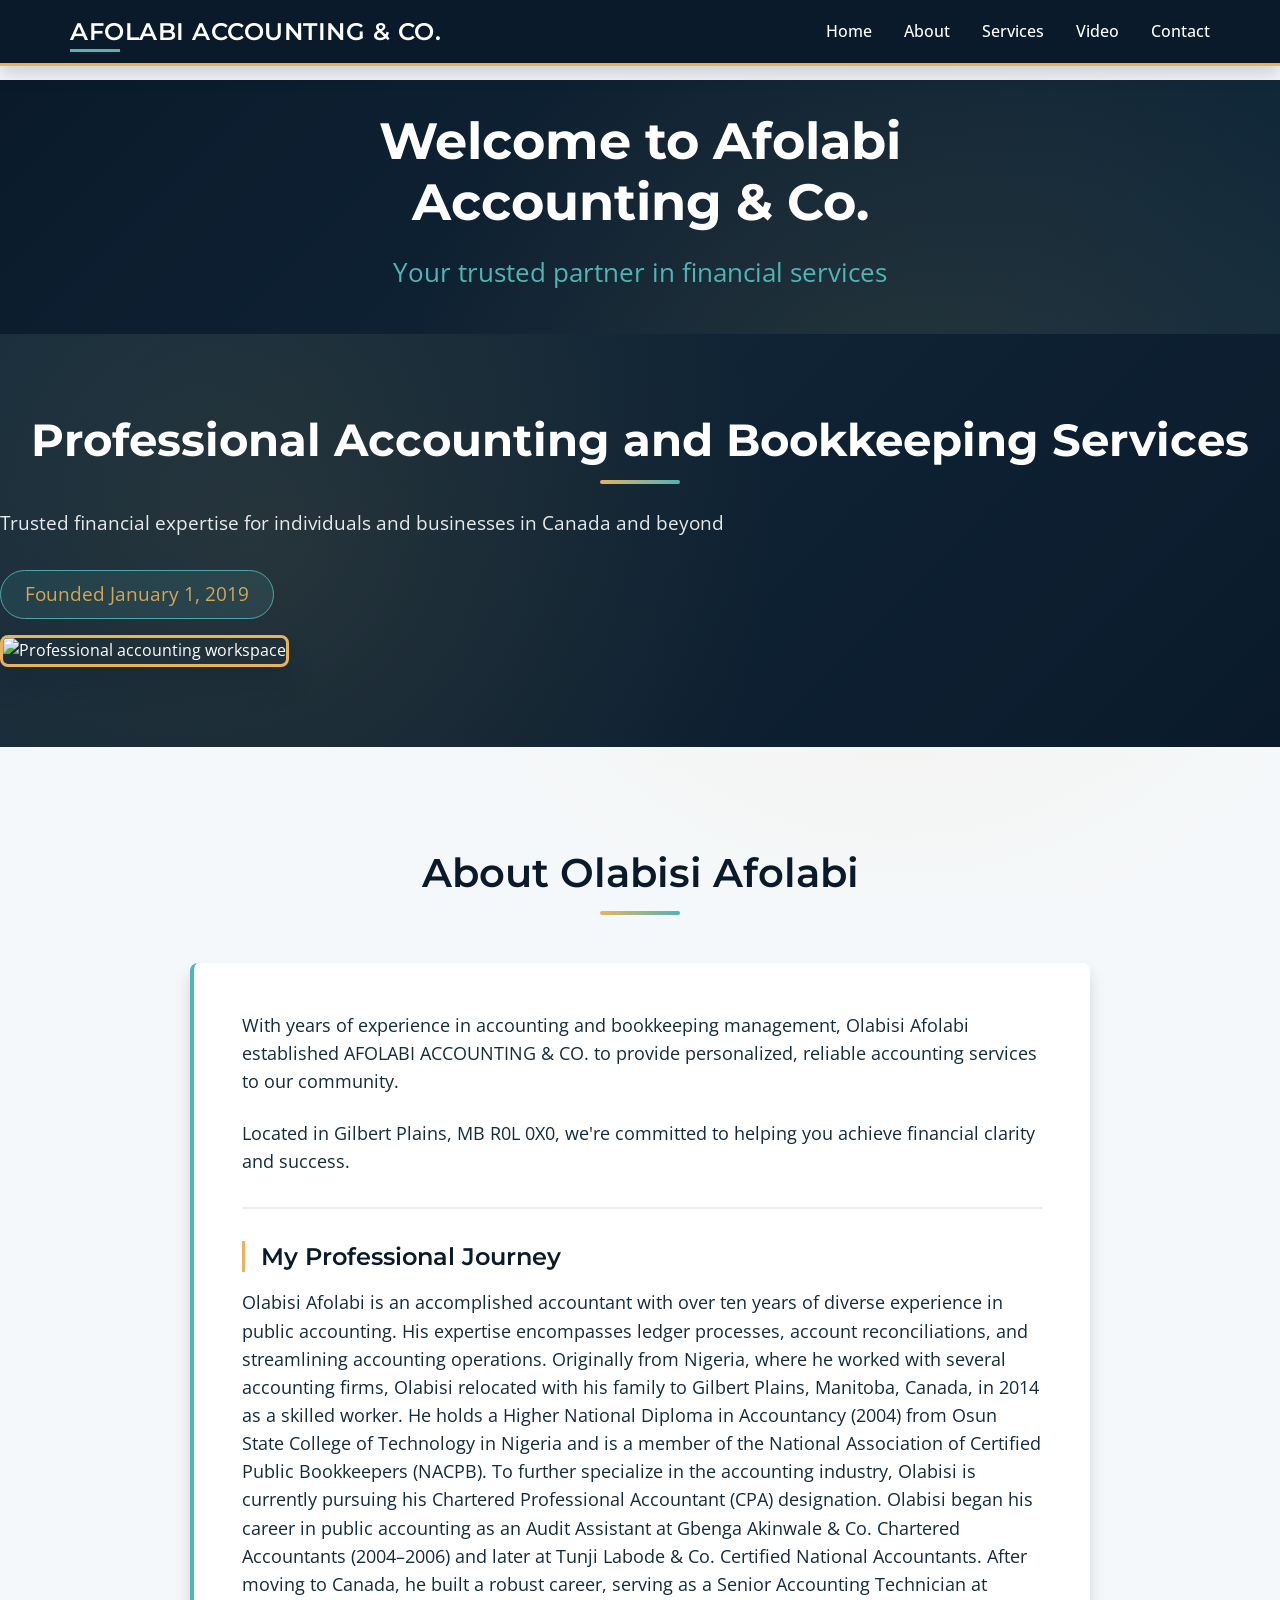
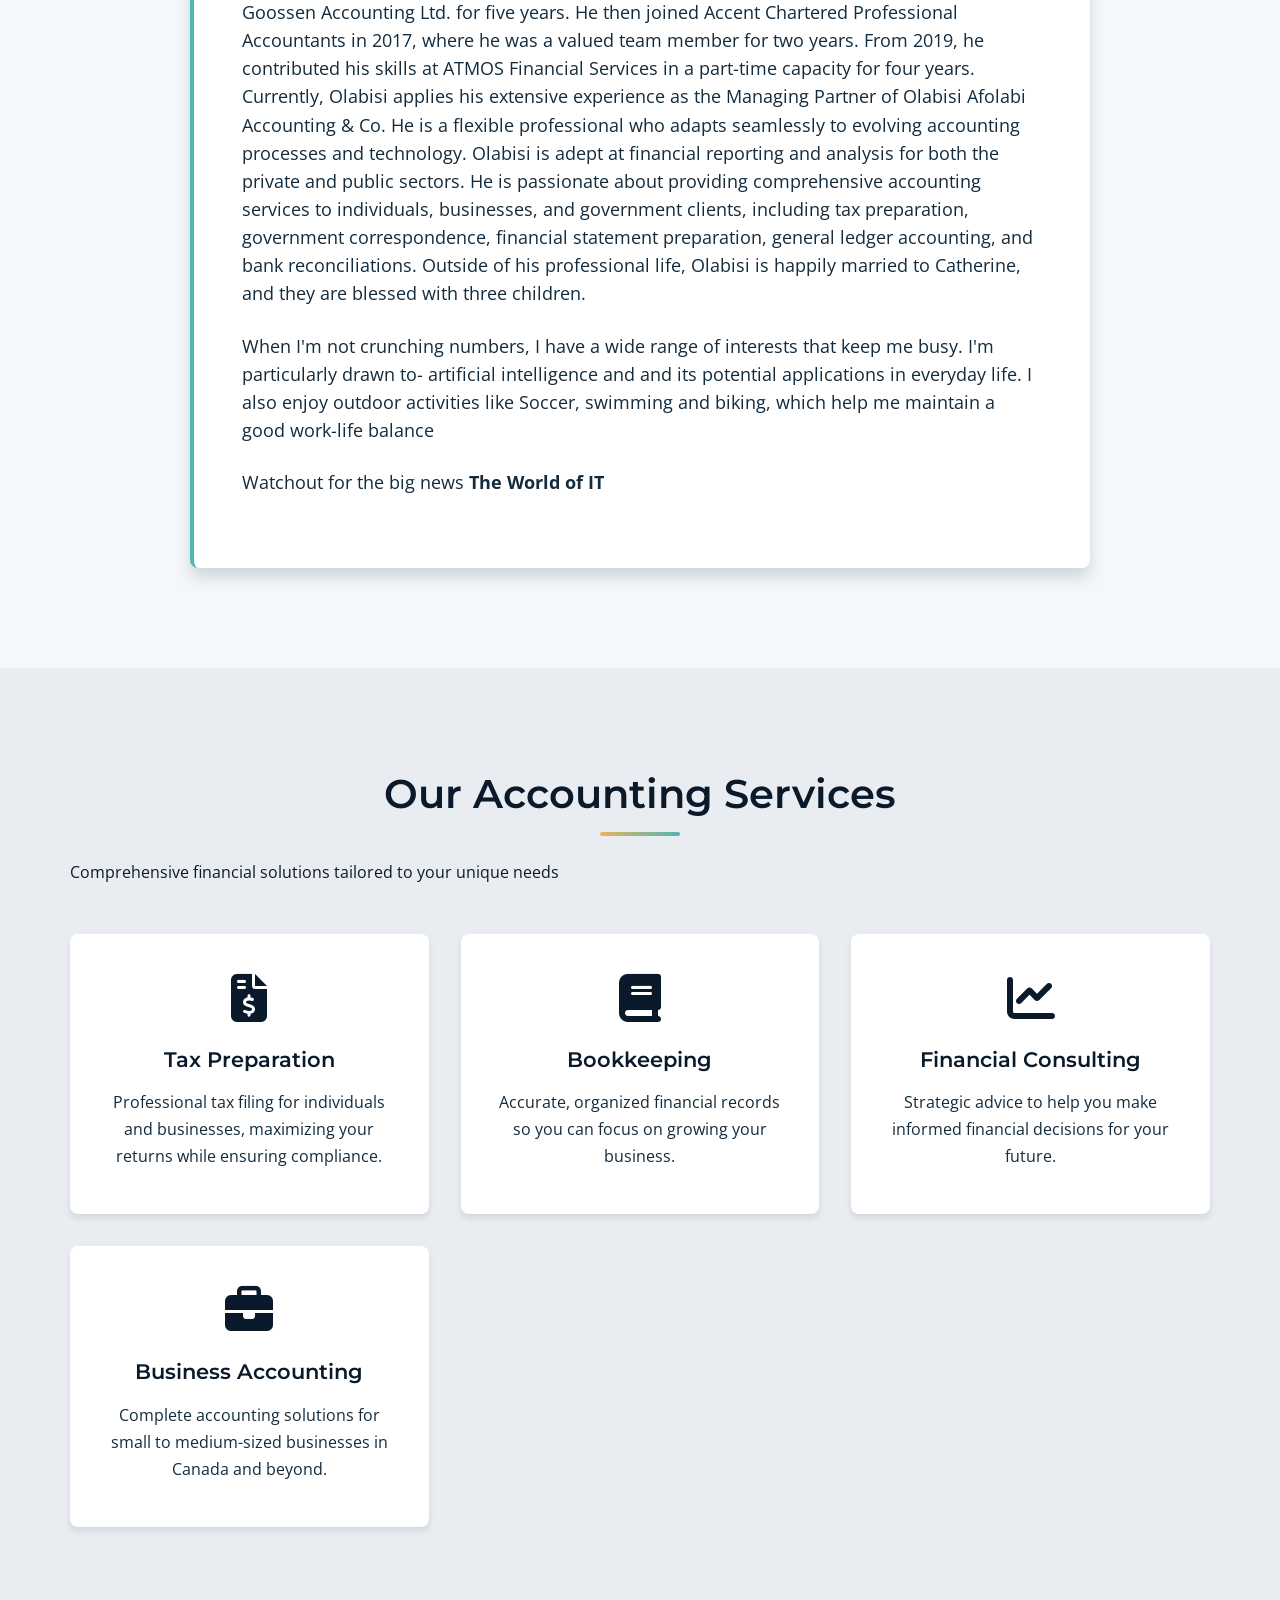
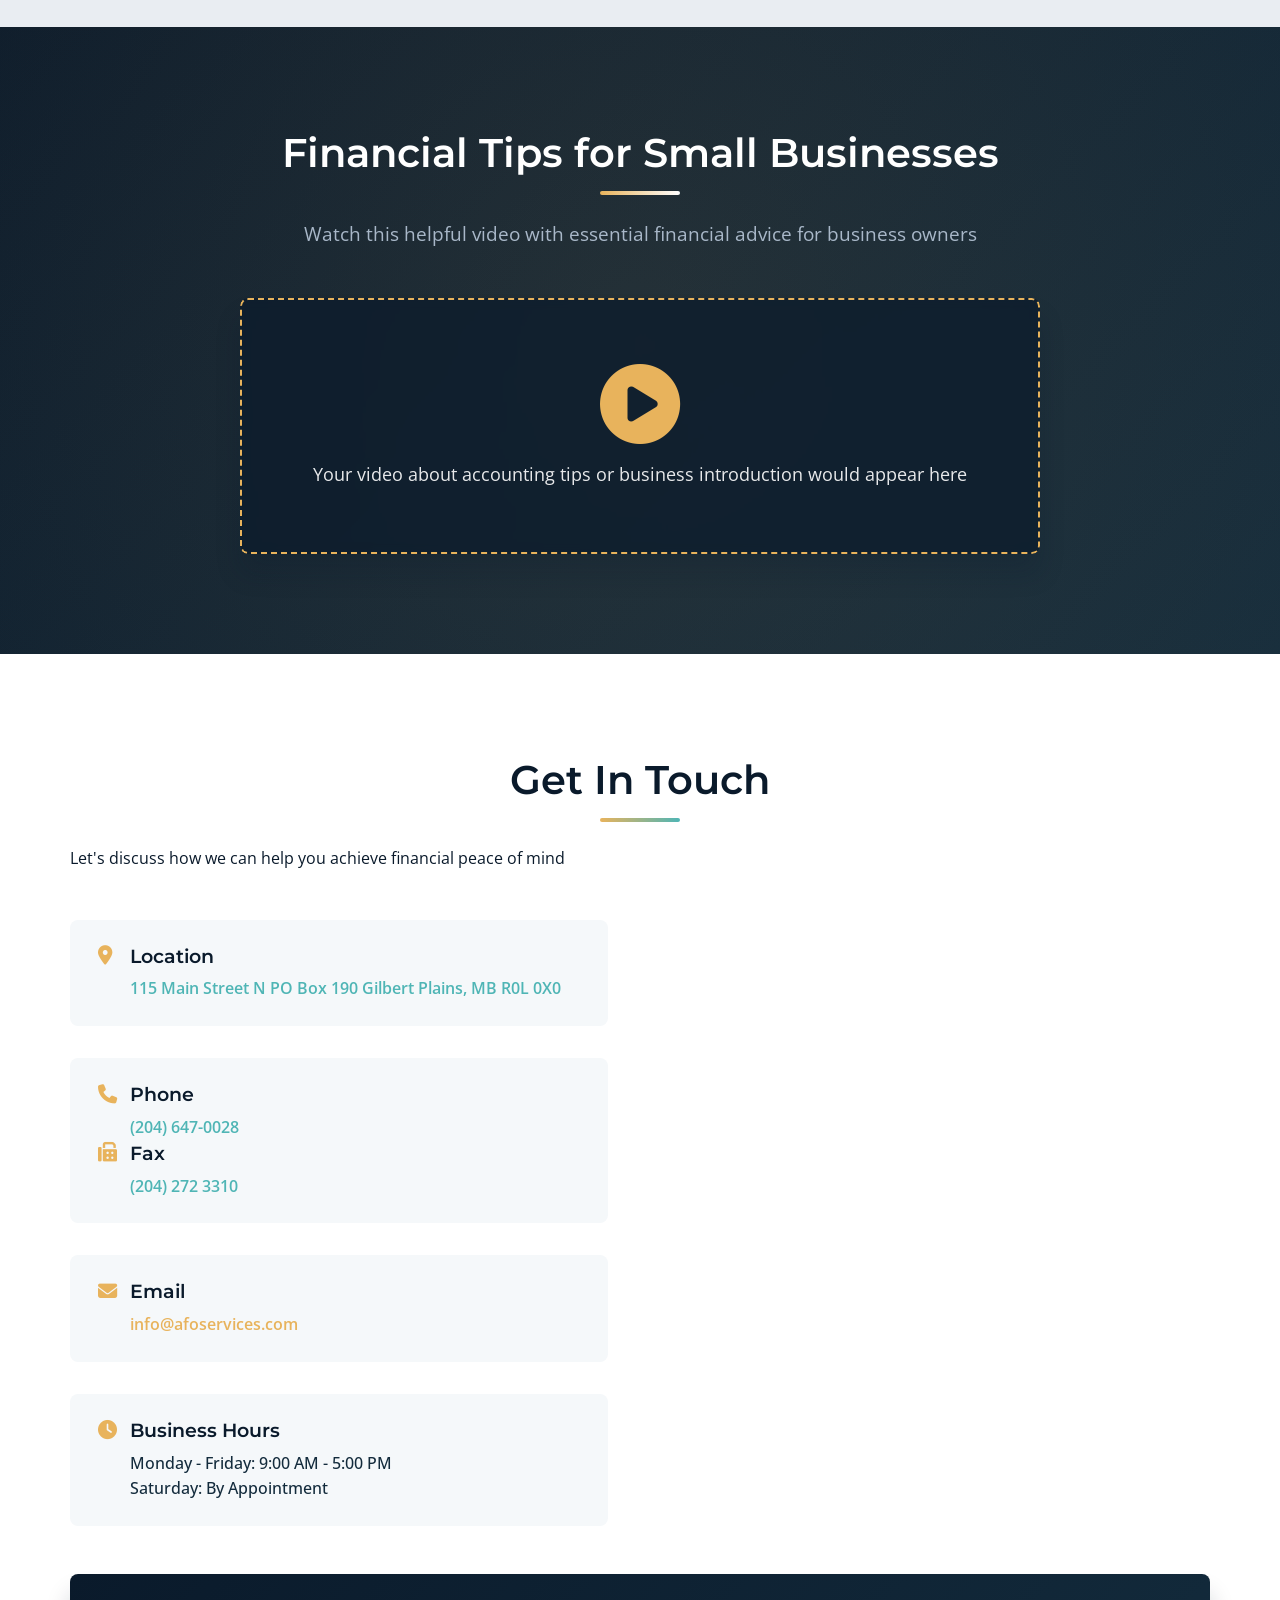
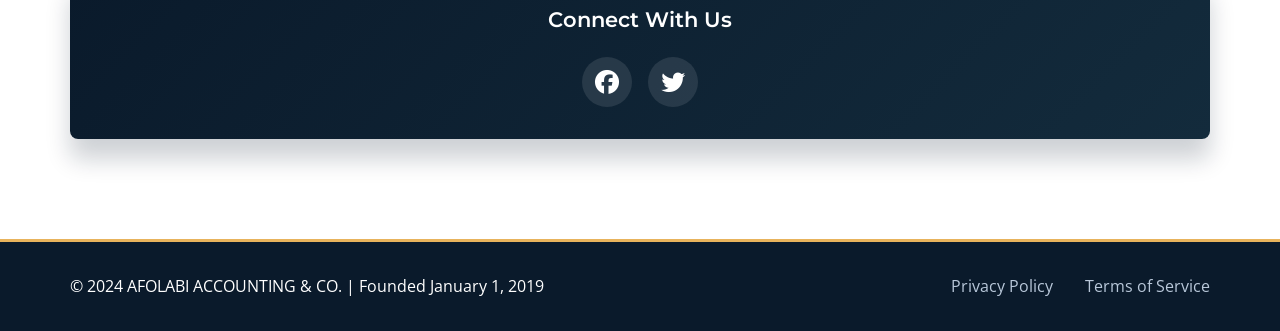
==== Projects/AFO Web/index.html @ f130952c "Add all projects to organized structure Co-Authored-By: Olabisi <5504691+Olabisi@users.noreply.githu" ====
<!DOCTYPE html>
<html lang="en">
<head>
    <meta charset="UTF-8">
    <meta name="viewport" content="width=device-width, initial-scale=1.0">
    <title>AFOLABI ACCOUNTING & CO. | Professional Accounting Services</title>
    <link rel="stylesheet" href="style.css">
    <!-- Google Fonts -->
    <link rel="preconnect" href="https://fonts.googleapis.com">
    <link rel="preconnect" href="https://fonts.gstatic.com" crossorigin>
    <link href="https://fonts.googleapis.com/css2?family=Montserrat:wght@300;400;500;600;700&family=Open+Sans:wght@300;400;500&display=swap" rel="stylesheet">
    <!-- Font Awesome for icons -->
    <link rel="stylesheet" href="https://cdnjs.cloudflare.com/ajax/libs/font-awesome/6.4.0/css/all.min.css">
</head>
<body>
    <header>
        <nav>
            <h1>AFOLABI ACCOUNTING & CO.</h1>
            <ul class="nav-links">
                <li><a href="#home">Home</a></li>
                <li><a href="#about">About</a></li>
                <li><a href="#services">Services</a></li>
                <li><a href="#video">Video</a></li>
                <li><a href="#contact">Contact</a></li>
            </ul>
        </nav>
    </header>
    
<!-- Welcome Banner - Clean and simple -->
<section class="welcome-banner">
    <div class="container">
        <div class="welcome-content">
            <h1 class="welcome-title">Welcome to Afolabi Accounting & Co.</h1>
            <p class="welcome-subtitle">Your trusted partner in financial services</p>
        </div>
    </div>
</section>

    <section id="home" class="hero">
        <div class="hero-content">
            <h2>Professional Accounting and Bookkeeping Services</h2>
            <p>Trusted financial expertise for individuals and businesses in Canada and beyond</p>
            <p class="foundation">Founded January 1, 2019</p>
                   </div>
        <div class="hero-banner">
            <img src="https://images.unsplash.com/photo-1554224155-6726b3ff858f?ixlib=rb-4.0.3&ixid=M3wxMjA3fDB8MHxwaG90by1wYWdlfHx8fGVufDB8fHx8fA%3D%3D&auto=format&fit=crop&w=1000&q=80" alt="Professional accounting workspace">
        </div>
    </section>

    <main class="page-container">
        <section id="about" class="about">
            <div class="container">
                <h2>About Olabisi Afolabi</h2>
                <div class="about-content">
                    <div class="about-text">
                        <p>With years of experience in accounting and bookkeeping management, Olabisi Afolabi established AFOLABI ACCOUNTING & CO. to provide personalized, reliable accounting services to our community.</p>
                        <p>Located in Gilbert Plains, MB R0L 0X0, we're committed to helping you achieve financial clarity and success.</p>
                        <div class="personal-bio">
                            <h3>My Professional Journey</h3>
                            <p>Olabisi Afolabi is an accomplished accountant with over ten years of diverse experience in public accounting. His expertise encompasses ledger processes, account reconciliations, and streamlining accounting operations. Originally from Nigeria, where he worked with several accounting firms, Olabisi relocated with his family to Gilbert Plains, Manitoba, Canada, in 2014 as a skilled worker.

He holds a Higher National Diploma in Accountancy (2004) from Osun State College of Technology in Nigeria and is a member of the National Association of Certified Public Bookkeepers (NACPB). To further specialize in the accounting industry, Olabisi is currently pursuing his Chartered Professional Accountant (CPA) designation.

Olabisi began his career in public accounting as an Audit Assistant at Gbenga Akinwale & Co. Chartered Accountants (2004–2006) and later at Tunji Labode & Co. Certified National Accountants. After moving to Canada, he built a robust career, serving as a Senior Accounting Technician at Goossen Accounting Ltd. for five years. He then joined Accent Chartered Professional Accountants in 2017, where he was a valued team member for two years. From 2019, he contributed his skills at ATMOS Financial Services in a part-time capacity for four years.

Currently, Olabisi applies his extensive experience as the Managing Partner of Olabisi Afolabi Accounting & Co.

He is a flexible professional who adapts seamlessly to evolving accounting processes and technology. Olabisi is adept at financial reporting and analysis for both the private and public sectors. He is passionate about providing comprehensive accounting services to individuals, businesses, and government clients, including tax preparation, government correspondence, financial statement preparation, general ledger accounting, and bank reconciliations.

Outside of his professional life, Olabisi is happily married to Catherine, and they are blessed with three children.</p>
                            <p>When I'm not crunching numbers, I have a wide range of interests that keep me busy. I'm particularly drawn to- artificial intelligence and and its potential applications in everyday life. I also enjoy outdoor activities like Soccer, swimming and biking, which help me maintain a good work-life balance</p>
                            <P>Watchout for the big news <strong>The World of IT</strong></P>
                        </div>
                    </div>
                </div>
            </div>
        </section>

        <section id="services" class="services">
            <div class="container">
                <h2>Our Accounting Services</h2>
                <p class="services-intro">Comprehensive financial solutions tailored to your unique needs</p>
                <div class="services-grid">
                    <div class="service-card">
                        <i class="fas fa-file-invoice-dollar"></i>
                        <h3>Tax Preparation</h3>
                        <p>Professional tax filing for individuals and businesses, maximizing your returns while ensuring compliance.</p>
                    </div>
                    <div class="service-card">
                        <i class="fas fa-book"></i>
                        <h3>Bookkeeping</h3>
                        <p>Accurate, organized financial records so you can focus on growing your business.</p>
                    </div>
                    <div class="service-card">
                        <i class="fas fa-chart-line"></i>
                        <h3>Financial Consulting</h3>
                        <p>Strategic advice to help you make informed financial decisions for your future.</p>
                    </div>
                    <div class="service-card">
                        <i class="fas fa-briefcase"></i>
                        <h3>Business Accounting</h3>
                        <p>Complete accounting solutions for small to medium-sized businesses in Canada and beyond.</p>
                    </div>
                </div>
            </div>
        </section>

        <section id="video" class="video-section">
            <div class="container">
                <h2>Financial Tips for Small Businesses</h2>
                <p class="video-intro">Watch this helpful video with essential financial advice for business owners</p>
                <div class="video-container">
                    <!-- Placeholder for a video - you would replace this with your actual video -->
                    <div class="video-placeholder">
                        <i class="fas fa-play-circle"></i>
                        <p>Your video about accounting tips or business introduction would appear here</p>
                    </div>
                    <!-- Example of embedded YouTube video (replace with your own) -->
                    <!--
                    <iframe width="100%" height="400" src="https://www.youtube.com/embed/VIDEO_ID" 
                    frameborder="0" allow="accelerometer; autoplay; clipboard-write; encrypted-media; gyroscope; picture-in-picture" 
                    allowfullscreen></iframe>
                    -->
                </div>
            </div>
        </section>

        <section id="contact" class="contact">
            <div class="container">
                <h2>Get In Touch</h2>
                <p class="contact-intro">Let's discuss how we can help you achieve financial peace of mind</p>
                <div class="contact-content">
                    <div class="contact-info">
                        <div class="contact-item">
                            <h3><i class="fas fa-map-marker-alt"></i> Location</h3>
                            <p>115 Main Street N PO Box 190 Gilbert Plains, MB R0L 0X0</p>
                        </div>
                        <div class="contact-item">
                            <h3><i class="fas fa-phone"></i> Phone</h3>
                            <p>(204) 647-0028</p>
                            <h3><i class="fas fa-fax"></i> Fax</h3>
                            <p>(204) 272 3310</p>
                        </div>
                        <div class="contact-item">
                            <h3><i class="fas fa-envelope"></i> Email</h3>
                            <p>info@afoservices.com</p>
                        </div>
                        <div class="contact-item">
                            <h3><i class="fas fa-clock"></i> Business Hours</h3>
                            <p>Monday - Friday: 9:00 AM - 5:00 PM<br>
                               Saturday: By Appointment</p>
                        </div>
                    </div>
                </div>
                <div class="social-links">
    <h3>Connect With Us</h3>
    <div class="social-icons">
        <a href="https://www.facebook.com/profile.php?id=100063816272133">
            <i class="fab fa-facebook" aria-hidden="true"></i>
            <span class="sr-only">Facebook</span>
        </a>
       
        <a href="#" aria-label="Twitter">
            <i class="fab fa-twitter" aria-hidden="true"></i>
            <span class="sr-only">Twitter</span>
        </a>
     
    </div>
</div>
        </section>
    </main>

    <footer>
        <div class="container">
            <div class="footer-content">
                <p>&copy; 2024 AFOLABI ACCOUNTING & CO. | Founded January 1, 2019</p>
                <div class="footer-links">
                    <a href="#privacy">Privacy Policy</a>
                    <a href="#terms">Terms of Service</a>
                </div>
            </div>
        </div>
    </footer>
</body>
</html>
---- Projects/AFO Web/style.css ----
/* style.css - Enhanced with Welcome Banner */

/* Reset and Base Styles */
* {
    margin: 0;
    padding: 0;
    box-sizing: border-box;
}

:root {
    /* Your Brand Colors */
    --primary-dark: #0a1a2b;      /* Dark navy from card background */
    --primary: #132b3c;           /* Slightly lighter navy */
    --accent-gold: #e8b35c;       /* Warm gold from URL */
    --accent-teal: #4fb5b5;       /* Teal from phone/email */
    --accent-teal-dark: #3d9e9e;  /* Darker teal for hover */
    --text-light: #b8c7d9;        /* Light gray-blue for text */
    --text-white: #ffffff;         /* Pure white */
    --background-light: #f5f8fa;   /* Light background */
    --background-gray: #e9edf2;    /* Gray background */
    
    /* Effects */
    --shadow-sm: 0 4px 6px rgba(10, 26, 43, 0.1);
    --shadow-md: 0 10px 15px rgba(10, 26, 43, 0.15);
    --shadow-lg: 0 20px 25px rgba(10, 26, 43, 0.2);
    --border-radius: 8px;
}

body {
    font-family: 'Open Sans', sans-serif;
    color: var(--primary-dark);
    line-height: 1.6;
    background-color: var(--background-light);
    padding-top: 80px;
}

h1, h2, h3, h4, h5, h6 {
    font-family: 'Montserrat', sans-serif;
    font-weight: 600;
    line-height: 1.3;
}

.container {
    max-width: 1200px;
    margin: 0 auto;
    padding: 0 30px;
}

/* Header & Navigation */
header {
    background-color: var(--primary-dark);
    box-shadow: var(--shadow-md);
    position: fixed;
    width: 100%;
    top: 0;
    z-index: 1000;
    border-bottom: 3px solid var(--accent-gold);
}

nav {
    display: flex;
    justify-content: space-between;
    align-items: center;
    max-width: 1200px;
    margin: 0 auto;
    padding: 1rem 30px;
}

nav h1 {
    color: var(--text-white);
    font-size: 1.5rem;
    font-weight: 600;
    letter-spacing: 0.5px;
    position: relative;
}

nav h1::after {
    content: '';
    position: absolute;
    bottom: -5px;
    left: 0;
    width: 50px;
    height: 3px;
    background-color: var(--accent-teal);
    transition: width 0.3s ease;
}

nav h1:hover::after {
    width: 100%;
}

.nav-links {
    display: flex;
    list-style: none;
    gap: 2rem;
}

.nav-links a {
    color: var(--text-white);
    text-decoration: none;
    font-weight: 500;
    font-size: 1rem;
    padding: 0.5rem 0;
    position: relative;
    transition: color 0.3s ease;
}

.nav-links a::after {
    content: '';
    position: absolute;
    bottom: 0;
    left: 0;
    width: 0;
    height: 2px;
    background-color: var(--accent-teal);
    transition: width 0.3s ease;
}

.nav-links a:hover {
    color: var(--accent-gold);
}

.nav-links a:hover::after {
    width: 100%;
    background-color: var(--accent-gold);
}

/* Welcome Banner - Clean and simple */
.welcome-banner {
    background: linear-gradient(135deg, var(--primary-dark) 0%, var(--primary) 100%);
    padding: 30px 0 20px;
    text-align: center;
    color: var(--text-white);
}

.welcome-title {
    font-size: 1.8rem;
    font-weight: 600;
    margin-bottom: 8px;
    line-height: 1.2;
    color: var(--text-white);
}

.welcome-subtitle {
    font-size: 1.1rem;
    font-weight: 400;
    color: var(--accent-gold);
    margin: 0;
}

/* Responsive adjustments */
@media (max-width: 768px) {
    .welcome-title {
        font-size: 1.8rem;
    }
    .welcome-subtitle {
        font-size: 1.1rem;
    }
}

@media (max-width: 480px) {
    .welcome-title {
        font-size: 1.5rem;
    }
    .welcome-subtitle {
        font-size: 1rem;
    }
}

.welcome-banner::before {
    content: '';
    position: absolute;
    top: 0;
    left: 0;
    right: 0;
    bottom: 0;
    background: radial-gradient(circle at 70% 50%, rgba(232, 179, 92, 0.1) 0%, transparent 50%);
}

.welcome-content {
    position: relative;
    z-index: 2;
    max-width: 800px;
    margin: 0 auto;
}

.welcome-title {
    font-size: 3.2rem;
    font-weight: 700;
    margin-bottom: 20px;
    line-height: 1.2;
    animation: fadeInDown 0.8s ease;
}

.welcome-title span {
    color: var(--accent-gold);
    display: block;
    font-size: 2rem;
    margin-top: 10px;
}

.welcome-subtitle {
    font-size: 1.6rem;
    font-weight: 400;
    margin-bottom: 20px;
    color: var(--accent-teal);
    animation: fadeInUp 0.8s ease 0.2s both;
}

.welcome-divider {
    width: 100px;
    height: 4px;
    background: linear-gradient(90deg, var(--accent-gold), var(--accent-teal));
    margin: 30px auto 0;
    border-radius: 2px;
    animation: expandWidth 0.8s ease 0.4s both;
}

@keyframes fadeInDown {
    from {
        opacity: 0;
        transform: translateY(-30px);
    }
    to {
        opacity: 1;
        transform: translateY(0);
    }
}

@keyframes fadeInUp {
    from {
        opacity: 0;
        transform: translateY(30px);
    }
    to {
        opacity: 1;
        transform: translateY(0);
    }
}

@keyframes expandWidth {
    from {
        width: 0;
        opacity: 0;
    }
    to {
        width: 100px;
        opacity: 1;
    }
}

/* Hero Section - Updated with proper spacing */
.hero {
    background: linear-gradient(135deg, var(--primary) 0%, var(--primary-dark) 100%);
    color: var(--text-white);
    padding: 80px 0;
    position: relative;
    overflow: hidden;
}

.hero::before {
    content: '';
    position: absolute;
    top: 0;
    right: 0;
    bottom: 0;
    left: 0;
    background: radial-gradient(circle at 20% 50%, rgba(232, 179, 92, 0.1) 0%, transparent 50%);
}

.hero .container {
    position: relative;
    z-index: 2;
    display: grid;
    grid-template-columns: 1fr 1fr;
    gap: 4rem;
    align-items: center;
}

.hero-content {
    animation: fadeInUp 1s ease;
}

.hero-content h2 {
    font-size: 2.8rem;
    margin-bottom: 1.5rem;
    font-weight: 700;
    line-height: 1.2;
    color: var(--text-white);
}

.hero-content p {
    font-size: 1.2rem;
    margin-bottom: 1rem;
    opacity: 0.9;
}

.foundation {
    display: inline-block;
    background-color: rgba(79, 181, 181, 0.15);
    padding: 0.5rem 1.5rem;
    border-radius: 50px;
    font-size: 1rem;
    font-style: normal;
    margin-top: 1rem;
    border: 1px solid var(--accent-teal);
    color: var(--accent-gold);
}

.hero-banner {
    animation: fadeIn 1s ease 0.3s both;
}

@keyframes fadeIn {
    from {
        opacity: 0;
    }
    to {
        opacity: 1;
    }
}

.hero-banner img {
    width: 100%;
    height: auto;
    border-radius: var(--border-radius);
    box-shadow: var(--shadow-lg);
    border: 3px solid var(--accent-gold);
    transition: transform 0.3s ease, border-color 0.3s ease;
}

.hero-banner img:hover {
    transform: scale(1.02);
    border-color: var(--accent-teal);
}

/* Section Styles */
section {
    padding: 100px 0;
}

section h2 {
    font-size: 2.5rem;
    color: var(--primary-dark);
    text-align: center;
    margin-bottom: 1.5rem;
    position: relative;
    padding-bottom: 1rem;
}

section h2::after {
    content: '';
    position: absolute;
    bottom: 0;
    left: 50%;
    transform: translateX(-50%);
    width: 80px;
    height: 4px;
    background: linear-gradient(90deg, var(--accent-gold), var(--accent-teal));
    border-radius: 2px;
}

/* About Section */
.about {
    background-color: var(--background-light);
}

.about-content {
    max-width: 900px;
    margin: 3rem auto 0;
}

.about-text {
    background: white;
    padding: 3rem;
    border-radius: var(--border-radius);
    box-shadow: var(--shadow-md);
    border-left: 4px solid var(--accent-teal);
}

.about-text p {
    font-size: 1.1rem;
    margin-bottom: 1.5rem;
    color: var(--primary);
}

.personal-bio {
    margin-top: 2rem;
    padding-top: 2rem;
    border-top: 2px solid var(--background-gray);
}

.personal-bio h3 {
    color: var(--primary-dark);
    font-size: 1.5rem;
    margin-bottom: 1rem;
    border-left: 3px solid var(--accent-gold);
    padding-left: 1rem;
}

/* Services Section */
.services {
    background-color: var(--background-gray);
}

.services-grid {
    display: grid;
    grid-template-columns: repeat(auto-fit, minmax(280px, 1fr));
    gap: 2rem;
    margin-top: 3rem;
}

.service-card {
    background: white;
    padding: 2.5rem 2rem;
    border-radius: var(--border-radius);
    box-shadow: var(--shadow-sm);
    text-align: center;
    transition: all 0.3s ease;
    position: relative;
    overflow: hidden;
    border-bottom: 4px solid transparent;
}

.service-card::before {
    content: '';
    position: absolute;
    top: 0;
    left: 0;
    right: 0;
    height: 4px;
    background: linear-gradient(90deg, var(--accent-gold), var(--accent-teal));
    transform: translateX(-100%);
    transition: transform 0.3s ease;
}

.service-card:hover {
    transform: translateY(-5px);
    box-shadow: var(--shadow-lg);
    border-bottom-color: var(--accent-teal);
}

.service-card:hover::before {
    transform: translateX(0);
}

.service-card i {
    font-size: 3rem;
    color: var(--primary-dark);
    margin-bottom: 1.5rem;
    transition: all 0.3s ease;
}

.service-card:hover i {
    transform: scale(1.1);
    color: var(--accent-gold);
}

.service-card h3 {
    color: var(--primary-dark);
    font-size: 1.3rem;
    margin-bottom: 1rem;
}

.service-card p {
    color: var(--primary);
    line-height: 1.7;
}

/* Video Section */
.video-section {
    background: linear-gradient(135deg, var(--primary-dark) 0%, var(--primary) 100%);
    color: white;
    position: relative;
    overflow: hidden;
}

.video-section::before {
    content: '';
    position: absolute;
    top: -50%;
    right: -50%;
    width: 200%;
    height: 200%;
    background: radial-gradient(circle, rgba(232, 179, 92, 0.1) 0%, transparent 70%);
    animation: rotate 30s linear infinite;
}

@keyframes rotate {
    from {
        transform: rotate(0deg);
    }
    to {
        transform: rotate(360deg);
    }
}

.video-section h2 {
    color: white;
}

.video-section h2::after {
    background: linear-gradient(90deg, var(--accent-gold), white);
}

.video-intro {
    text-align: center;
    font-size: 1.2rem;
    margin-bottom: 3rem;
    opacity: 0.9;
    color: var(--text-light);
}

.video-container {
    max-width: 800px;
    margin: 0 auto;
    border-radius: var(--border-radius);
    overflow: hidden;
    box-shadow: var(--shadow-lg);
    position: relative;
    z-index: 2;
}

.video-placeholder {
    background: rgba(10, 26, 43, 0.7);
    padding: 4rem;
    text-align: center;
    border: 2px dashed var(--accent-gold);
    border-radius: var(--border-radius);
    backdrop-filter: blur(5px);
}

.video-placeholder i {
    font-size: 5rem;
    color: var(--accent-gold);
    margin-bottom: 1rem;
    cursor: pointer;
    transition: all 0.3s ease;
}

.video-placeholder i:hover {
    transform: scale(1.1);
    color: var(--accent-teal);
    filter: drop-shadow(0 0 10px rgba(232, 179, 92, 0.5));
}

.video-placeholder p {
    font-size: 1.1rem;
    opacity: 0.9;
    color: white;
}

/* Contact Section */
.contact {
    background-color: white;
}

.contact-content {
    display: grid;
    grid-template-columns: 1fr 1fr;
    gap: 4rem;
    margin-top: 3rem;
}

.contact-info {
    display: grid;
    grid-template-columns: 1fr;
    gap: 2rem;
}

.contact-item {
    background: var(--background-light);
    padding: 1.5rem;
    border-radius: var(--border-radius);
    transition: all 0.3s ease;
    border-left: 4px solid transparent;
}

.contact-item:hover {
    transform: translateX(5px);
    border-left-color: var(--accent-teal);
    background: white;
    box-shadow: var(--shadow-md);
}

.contact-item h3 {
    color: var(--primary-dark);
    font-size: 1.2rem;
    margin-bottom: 0.5rem;
    display: flex;
    align-items: center;
    gap: 0.5rem;
}

.contact-item h3 i {
    color: var(--accent-gold);
    width: 24px;
}

.contact-item p {
    color: var(--primary);
    line-height: 1.6;
    padding-left: 2rem;
    font-weight: 500;
}

/* Business Card Style Contact Info */
.contact-item:first-child p,
.contact-item:nth-child(2) p {
    color: var(--accent-teal);
    font-weight: 600;
}

.contact-item:nth-child(3) p {
    color: var(--accent-gold);
    font-weight: 600;
}

/* Social Links */
.social-links {
    text-align: center;
    margin-top: 3rem;
    padding: 2rem;
    background: linear-gradient(135deg, var(--primary-dark), var(--primary));
    border-radius: var(--border-radius);
    box-shadow: var(--shadow-lg);
}

.social-links h3 {
    color: white;
    font-size: 1.3rem;
    margin-bottom: 1.5rem;
}

.social-icons {
    display: flex;
    justify-content: center;
    gap: 1rem;
}

.social-icons a {
    display: inline-flex;
    align-items: center;
    justify-content: center;
    width: 50px;
    height: 50px;
    background: rgba(255, 255, 255, 0.1);
    color: white;
    border-radius: 50%;
    transition: all 0.3s ease;
    text-decoration: none;
    border: 2px solid transparent;
}

.social-icons a:hover {
    background: var(--accent-gold);
    transform: translateY(-3px) rotate(360deg);
    border-color: white;
}

.social-icons a:nth-child(2):hover {
    background: var(--accent-teal);
}

.social-icons i {
    font-size: 1.5rem;
}

.sr-only {
    position: absolute;
    width: 1px;
    height: 1px;
    padding: 0;
    margin: -1px;
    overflow: hidden;
    clip: rect(0, 0, 0, 0);
    border: 0;
}

/* Footer */
footer {
    background-color: var(--primary-dark);
    color: white;
    padding: 2rem 0;
    border-top: 3px solid var(--accent-gold);
}

.footer-content {
    display: flex;
    justify-content: space-between;
    align-items: center;
    flex-wrap: wrap;
    gap: 1rem;
}

.footer-links {
    display: flex;
    gap: 2rem;
}

.footer-links a {
    color: var(--text-light);
    text-decoration: none;
    transition: color 0.3s ease;
    position: relative;
}

.footer-links a::after {
    content: '';
    position: absolute;
    bottom: -2px;
    left: 0;
    width: 0;
    height: 1px;
    background-color: var(--accent-teal);
    transition: width 0.3s ease;
}

.footer-links a:hover {
    color: var(--accent-gold);
}

.footer-links a:hover::after {
    width: 100%;
}

/* Responsive Design */
@media (max-width: 968px) {
    .hero .container {
        grid-template-columns: 1fr;
        text-align: center;
    }

    .hero-content h2 {
        font-size: 2.2rem;
    }

    .contact-content {
        grid-template-columns: 1fr;
    }

    .welcome-title {
        font-size: 2.5rem;
    }
    
    .welcome-title span {
        font-size: 1.6rem;
    }
    
    .welcome-subtitle {
        font-size: 1.3rem;
    }
}

@media (max-width: 768px) {
    body {
        padding-top: 70px;
    }

    nav {
        flex-direction: column;
        gap: 1rem;
        padding: 1rem;
    }

    .nav-links {
        gap: 1rem;
        flex-wrap: wrap;
        justify-content: center;
    }

    section {
        padding: 60px 0;
    }

    section h2 {
        font-size: 2rem;
    }

    .about-text {
        padding: 1.5rem;
    }

    .footer-content {
        flex-direction: column;
        text-align: center;
    }

    .footer-links {
        justify-content: center;
    }

    .welcome-banner {
        padding: 40px 0 30px;
    }
    
    .welcome-title {
        font-size: 2rem;
    }
    
    .welcome-title span {
        font-size: 1.3rem;
    }
    
    .welcome-subtitle {
        font-size: 1.1rem;
    }
}

@media (max-width: 480px) {
    .hero-content h2 {
        font-size: 1.8rem;
    }

    .hero-content p {
        font-size: 1rem;
    }

    .service-card {
        padding: 1.5rem;
    }

    .contact-item h3 {
        font-size: 1.1rem;
    }

    .welcome-title {
        font-size: 1.6rem;
    }
    
    .welcome-title span {
        font-size: 1.1rem;
    }
    
    .welcome-subtitle {
        font-size: 1rem;
    }
}

/* Print Styles */
@media print {
    header,
    .hero-banner,
    .video-section,
    .social-links,
    footer,
    .welcome-banner {
        display: none;
    }

    body {
        padding-top: 0;
        color: black;
    }

    .about-text {
        box-shadow: none;
        padding: 0;
        border-left: none;
    }
}
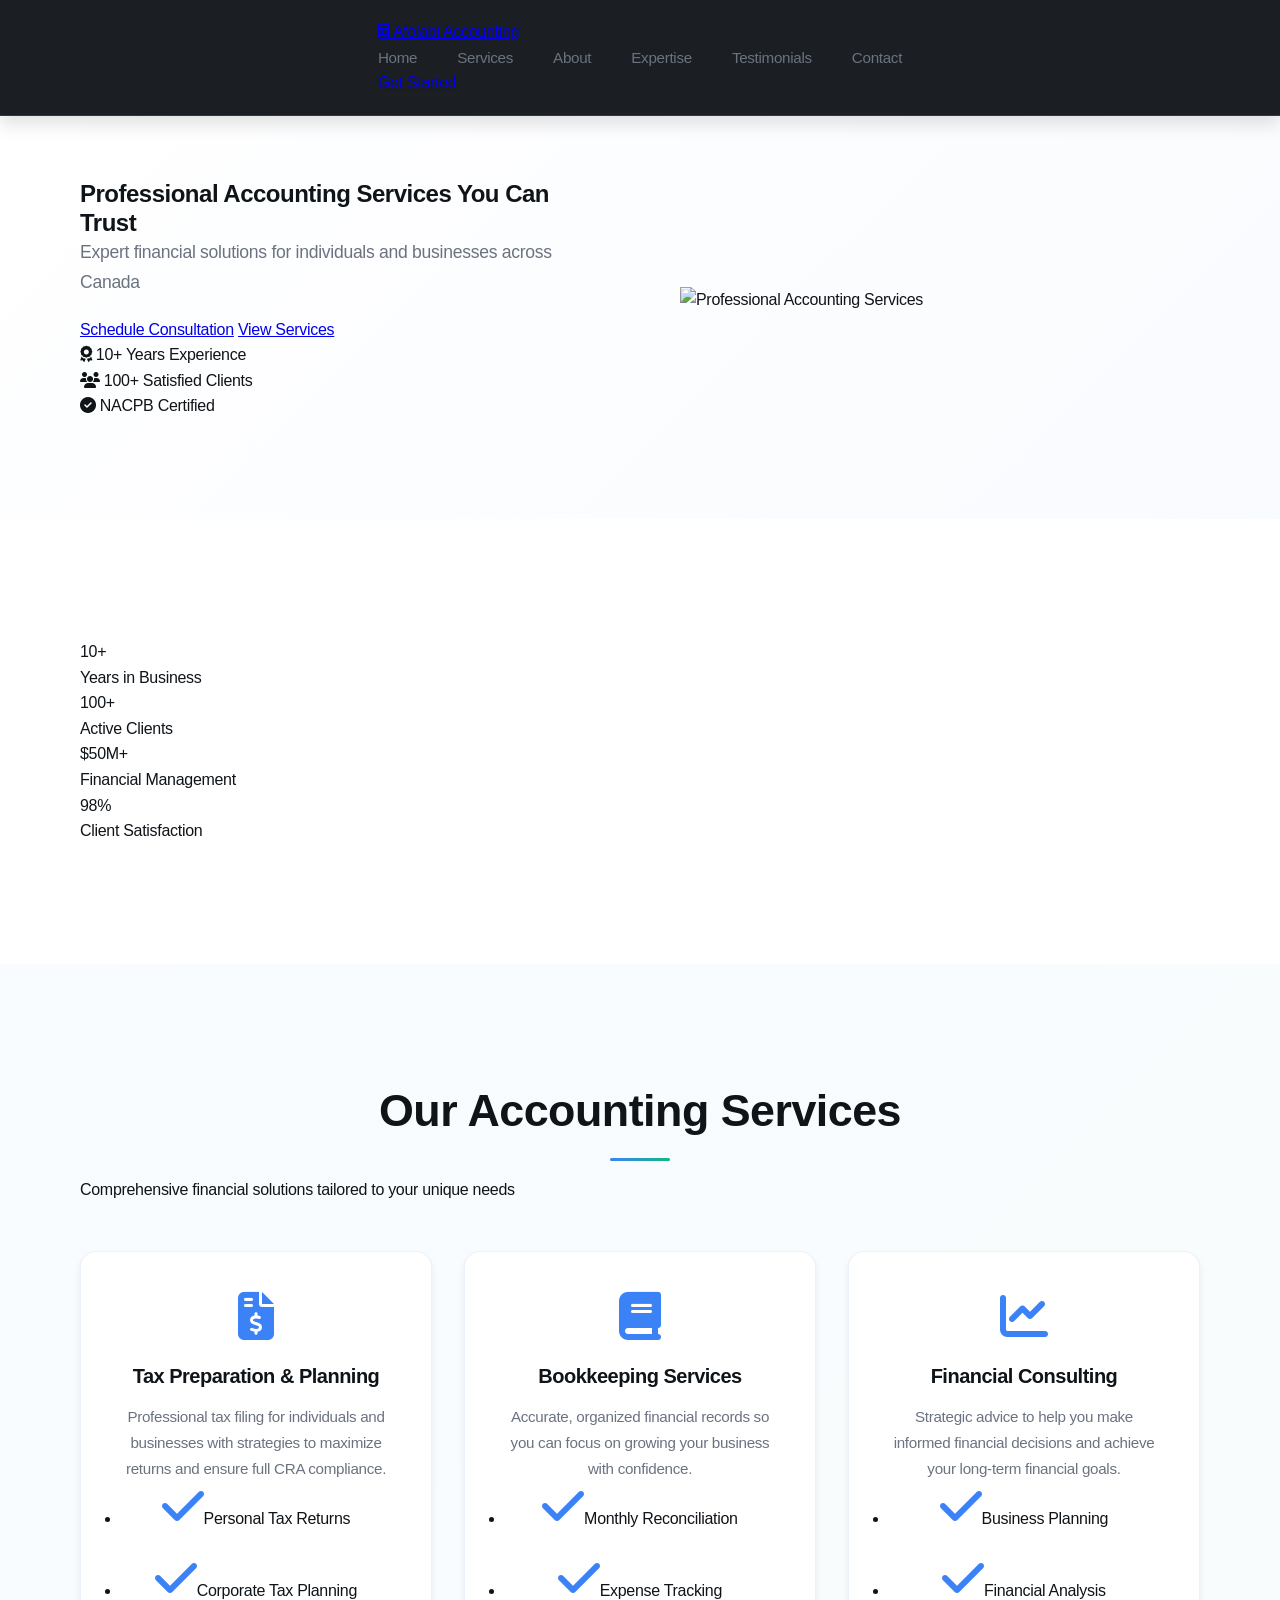
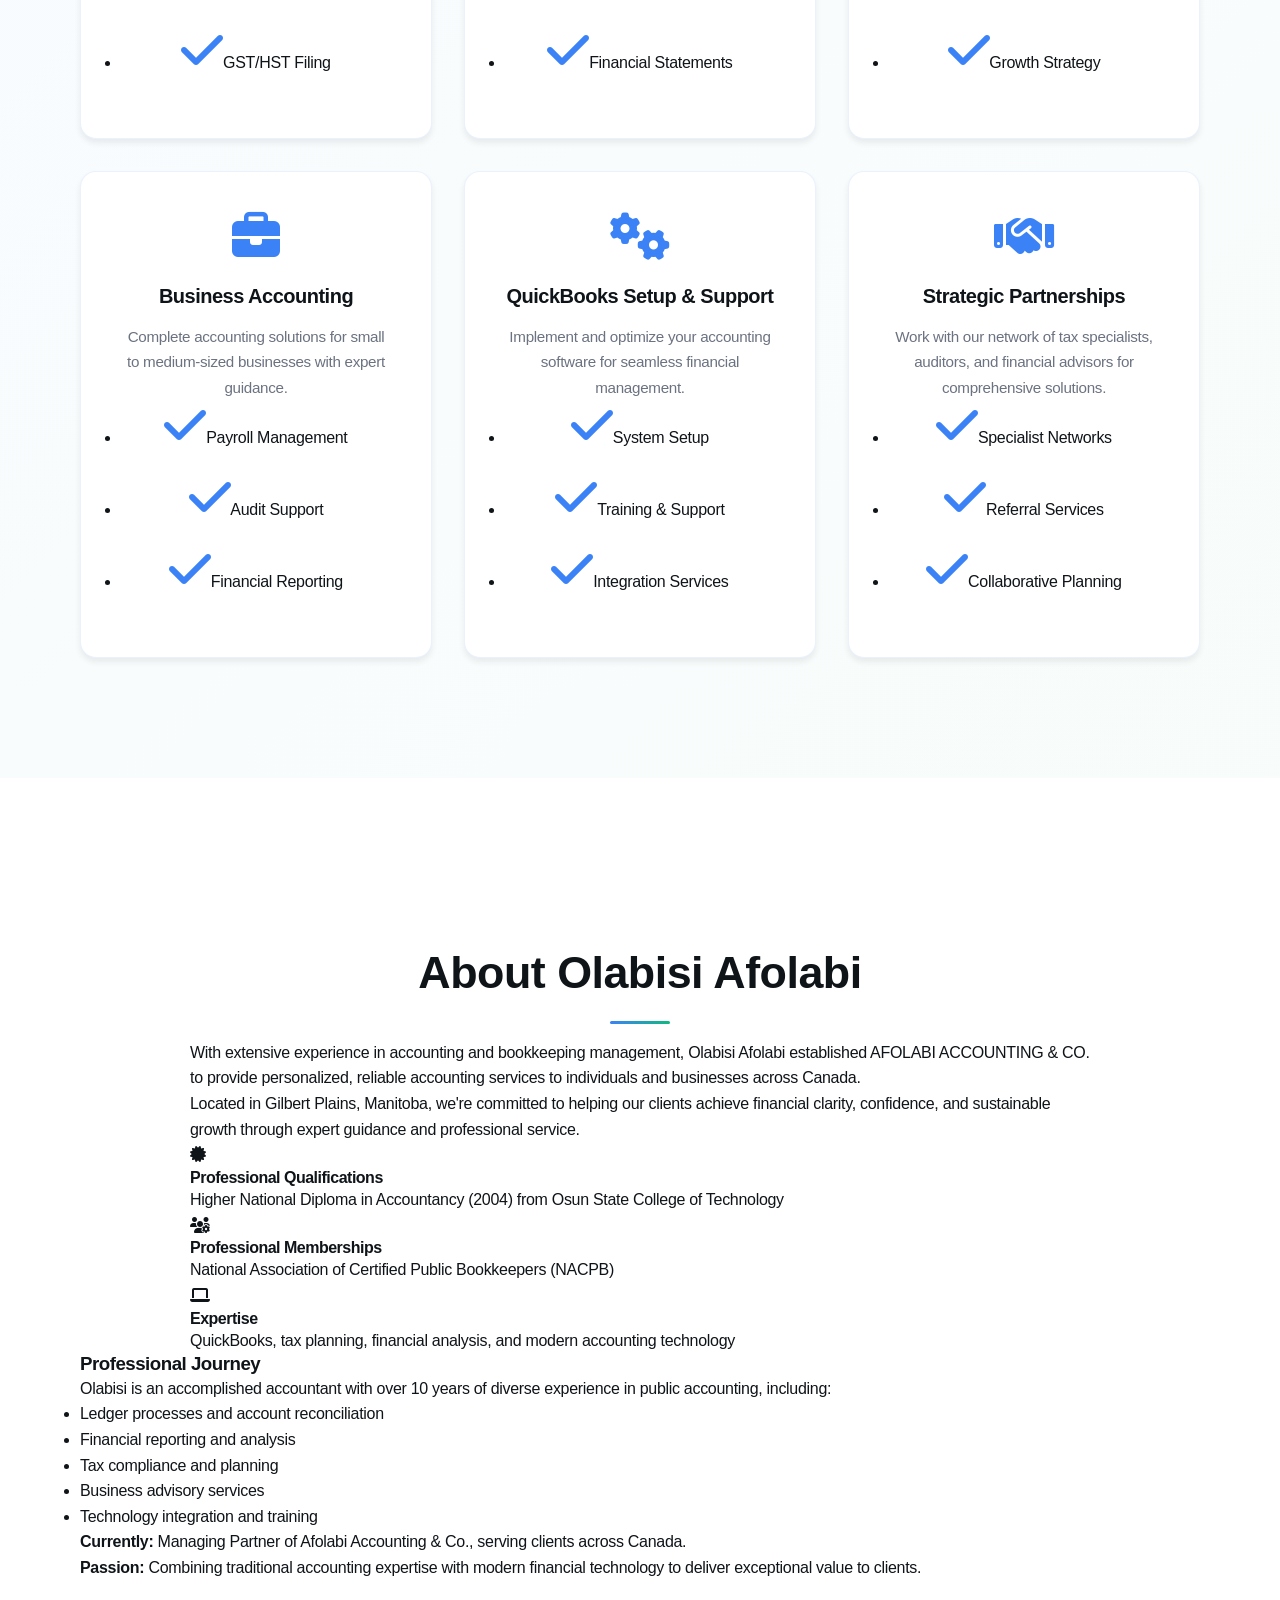
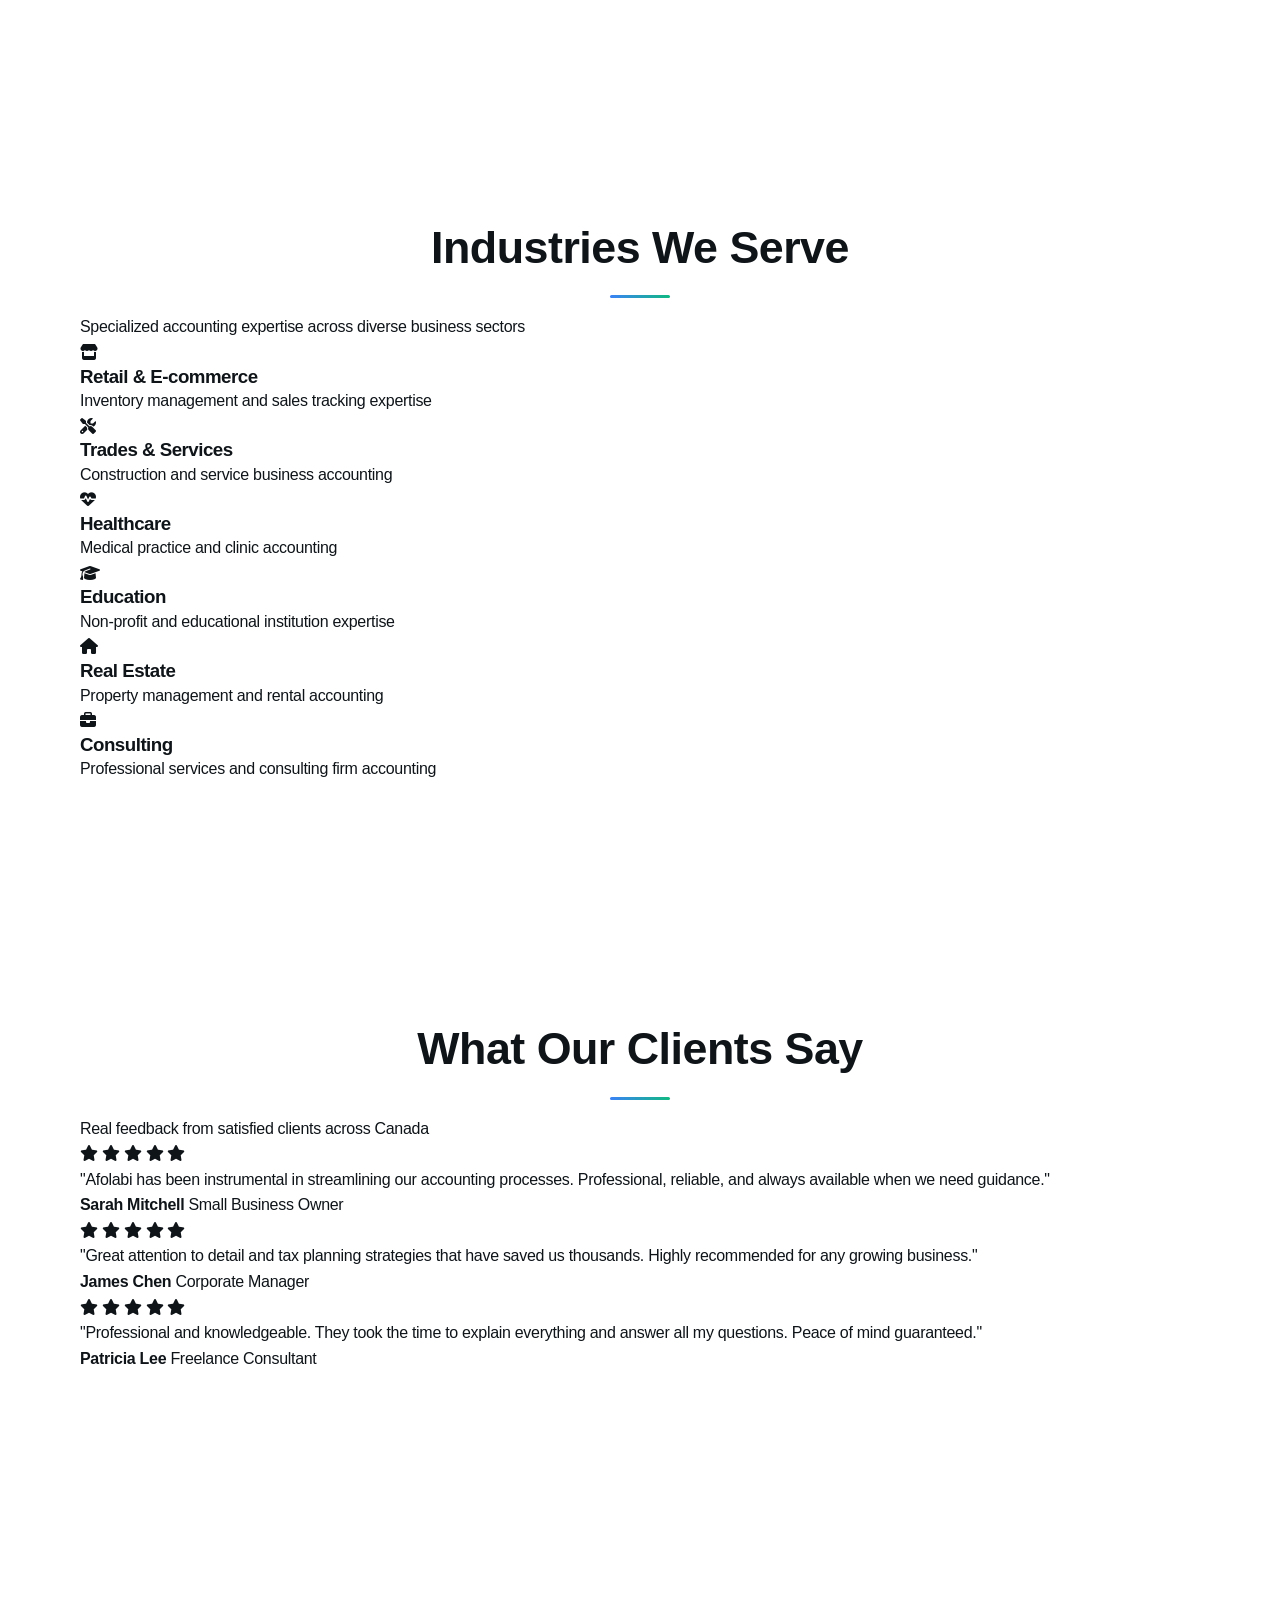
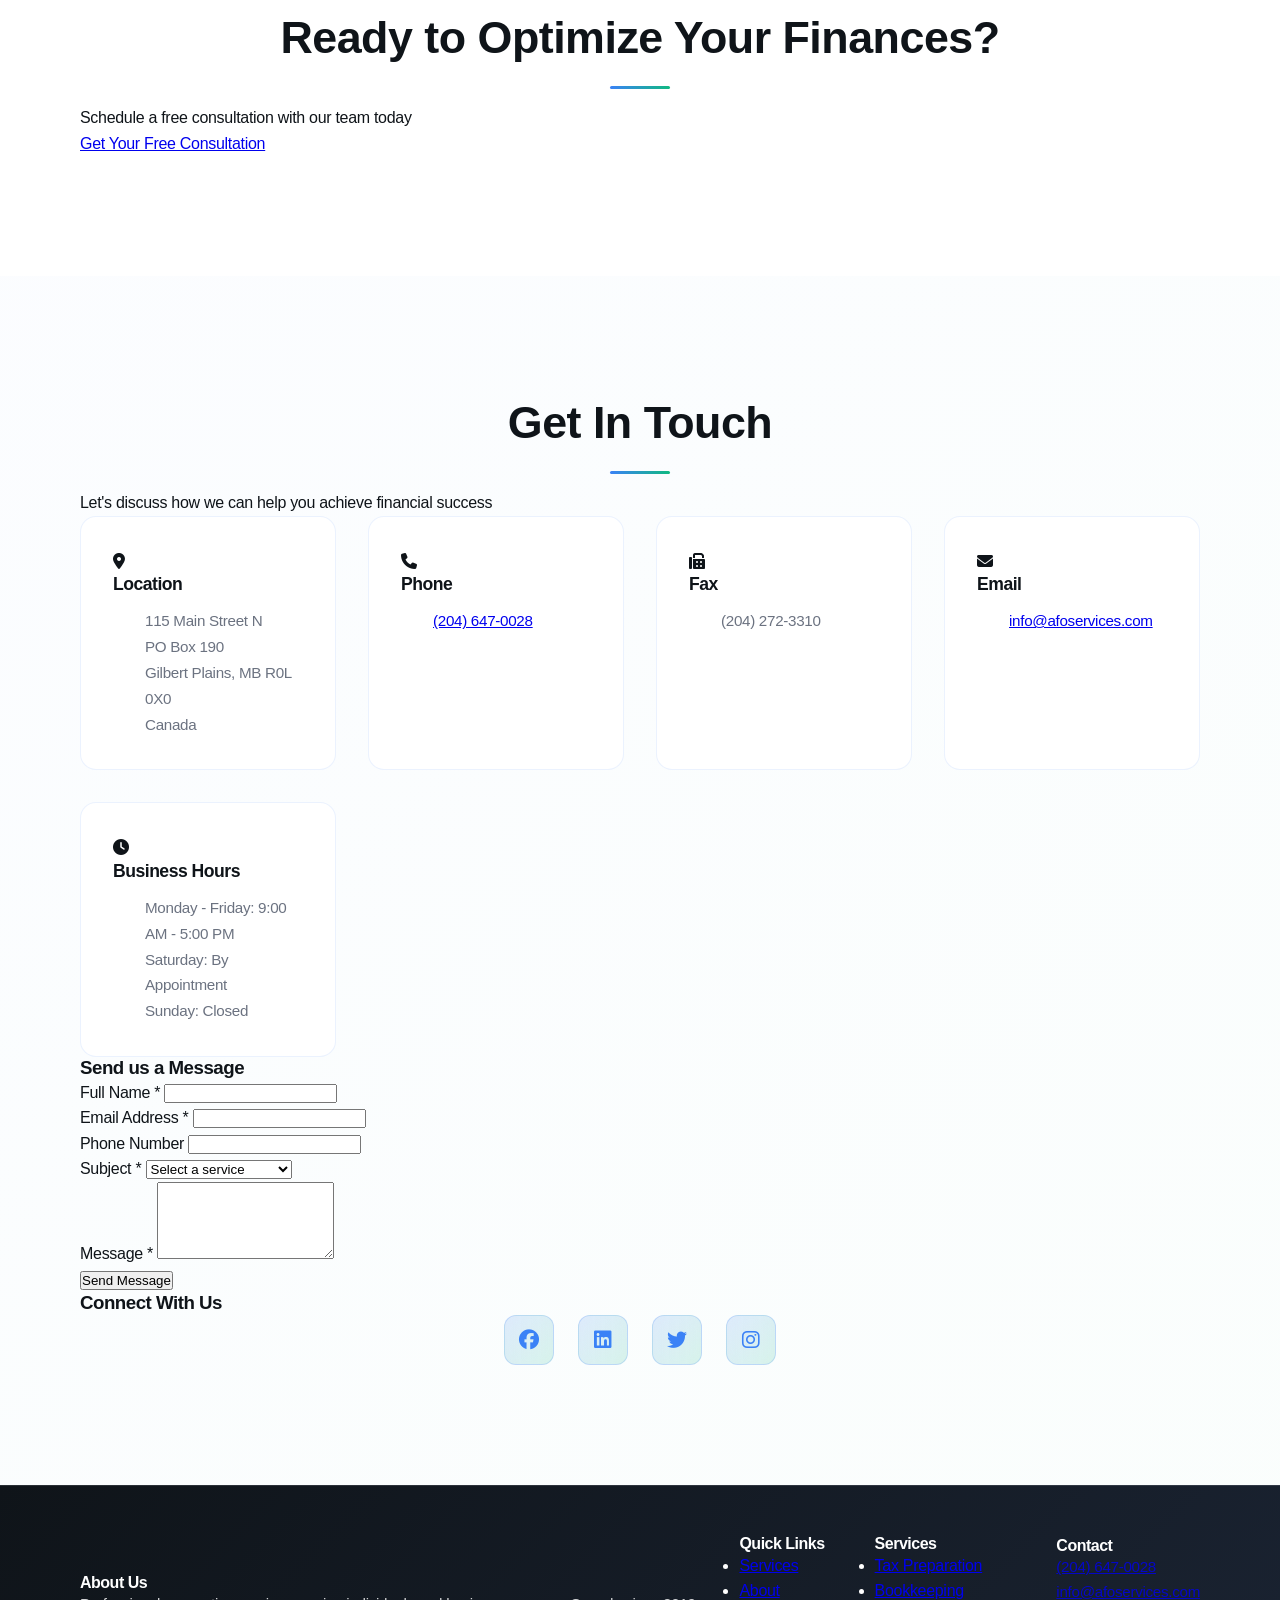
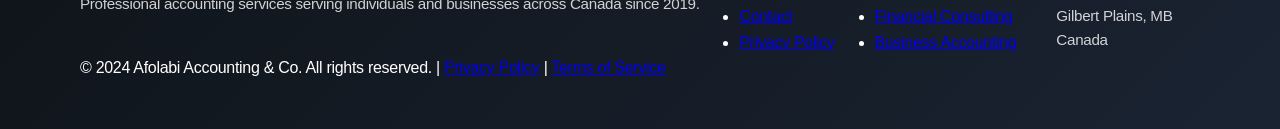
==== commit 2c3b314c: "Upgrade HTML to modern accounting website with enhanced features and structure" ====
--- a/Projects/AFO Web/index.html
+++ b/Projects/AFO Web/index.html
@@ -3,183 +3,539 @@
 <head>
     <meta charset="UTF-8">
     <meta name="viewport" content="width=device-width, initial-scale=1.0">
-    <title>AFOLABI ACCOUNTING & CO. | Professional Accounting Services</title>
+    <meta name="description" content="Professional accounting services in Canada. Tax preparation, bookkeeping, financial consulting for individuals and businesses.">
+    <meta name="keywords" content="accounting, bookkeeping, tax preparation, financial consulting, Canada">
+    <meta name="author" content="Afolabi Accounting & Co.">
+    <meta name="theme-color" content="#0f1419">
+    
+    <title>Afolabi Accounting & Co. | Professional Accounting Services Canada</title>
     <link rel="stylesheet" href="style.css">
-    <!-- Google Fonts -->
+    
+    <!-- Google Fonts - Modern system fonts -->
     <link rel="preconnect" href="https://fonts.googleapis.com">
     <link rel="preconnect" href="https://fonts.gstatic.com" crossorigin>
-    <link href="https://fonts.googleapis.com/css2?family=Montserrat:wght@300;400;500;600;700&family=Open+Sans:wght@300;400;500&display=swap" rel="stylesheet">
-    <!-- Font Awesome for icons -->
+    
+    <!-- Font Awesome Icons -->
     <link rel="stylesheet" href="https://cdnjs.cloudflare.com/ajax/libs/font-awesome/6.4.0/css/all.min.css">
 </head>
 <body>
+    <!-- Header Navigation -->
     <header>
-        <nav>
-            <h1>AFOLABI ACCOUNTING & CO.</h1>
-            <ul class="nav-links">
-                <li><a href="#home">Home</a></li>
-                <li><a href="#about">About</a></li>
-                <li><a href="#services">Services</a></li>
-                <li><a href="#video">Video</a></li>
-                <li><a href="#contact">Contact</a></li>
-            </ul>
+        <nav class="navbar">
+            <div class="container">
+                <div class="nav-wrapper">
+                    <a href="#home" class="logo">
+                        <i class="fas fa-calculator"></i>
+                        <span>Afolabi Accounting</span>
+                    </a>
+                    
+                    <ul class="nav-links">
+                        <li><a href="#home">Home</a></li>
+                        <li><a href="#services">Services</a></li>
+                        <li><a href="#about">About</a></li>
+                        <li><a href="#expertise">Expertise</a></li>
+                        <li><a href="#testimonials">Testimonials</a></li>
+                        <li><a href="#contact">Contact</a></li>
+                    </ul>
+                    
+                    <a href="#contact" class="cta-button">Get Started</a>
+                </div>
+            </div>
         </nav>
     </header>
-    
-<!-- Welcome Banner - Clean and simple -->
-<section class="welcome-banner">
-    <div class="container">
-        <div class="welcome-content">
-            <h1 class="welcome-title">Welcome to Afolabi Accounting & Co.</h1>
-            <p class="welcome-subtitle">Your trusted partner in financial services</p>
-        </div>
-    </div>
-</section>
-
+
+    <!-- Hero Section -->
     <section id="home" class="hero">
-        <div class="hero-content">
-            <h2>Professional Accounting and Bookkeeping Services</h2>
-            <p>Trusted financial expertise for individuals and businesses in Canada and beyond</p>
-            <p class="foundation">Founded January 1, 2019</p>
-                   </div>
-        <div class="hero-banner">
-            <img src="https://images.unsplash.com/photo-1554224155-6726b3ff858f?ixlib=rb-4.0.3&ixid=M3wxMjA3fDB8MHxwaG90by1wYWdlfHx8fGVufDB8fHx8fA%3D%3D&auto=format&fit=crop&w=1000&q=80" alt="Professional accounting workspace">
-        </div>
-    </section>
-
-    <main class="page-container">
-        <section id="about" class="about">
-            <div class="container">
-                <h2>About Olabisi Afolabi</h2>
+        <div class="container">
+            <div class="hero-content">
+                <h1>Professional Accounting Services You Can Trust</h1>
+                <p class="hero-subtitle">Expert financial solutions for individuals and businesses across Canada</p>
+                <div class="hero-buttons">
+                    <a href="#contact" class="btn btn-primary">Schedule Consultation</a>
+                    <a href="#services" class="btn btn-secondary">View Services</a>
+                </div>
+                <div class="hero-meta">
+                    <div class="meta-item">
+                        <i class="fas fa-award"></i>
+                        <span>10+ Years Experience</span>
+                    </div>
+                    <div class="meta-item">
+                        <i class="fas fa-users"></i>
+                        <span>100+ Satisfied Clients</span>
+                    </div>
+                    <div class="meta-item">
+                        <i class="fas fa-check-circle"></i>
+                        <span>NACPB Certified</span>
+                    </div>
+                </div>
+            </div>
+            <div class="hero-image">
+                <img src="https://images.unsplash.com/photo-1554224155-6726b3ff858f?ixlib=rb-4.0.3&ixid=M3wxMjA3fDB8MHxwaG90by1wYWdlfHx8fGVufDB8fHx8fA%3D%3D&auto=format&fit=crop&w=1000&q=80" alt="Professional Accounting Services" loading="lazy">
+            </div>
+        </div>
+    </section>
+
+    <!-- Quick Stats Section -->
+    <section class="stats">
+        <div class="container">
+            <div class="stats-grid">
+                <div class="stat-card">
+                    <div class="stat-number">10+</div>
+                    <div class="stat-label">Years in Business</div>
+                </div>
+                <div class="stat-card">
+                    <div class="stat-number">100+</div>
+                    <div class="stat-label">Active Clients</div>
+                </div>
+                <div class="stat-card">
+                    <div class="stat-number">$50M+</div>
+                    <div class="stat-label">Financial Management</div>
+                </div>
+                <div class="stat-card">
+                    <div class="stat-number">98%</div>
+                    <div class="stat-label">Client Satisfaction</div>
+                </div>
+            </div>
+        </div>
+    </section>
+
+    <!-- Services Section -->
+    <section id="services" class="services">
+        <div class="container">
+            <div class="section-header">
+                <h2>Our Accounting Services</h2>
+                <p>Comprehensive financial solutions tailored to your unique needs</p>
+            </div>
+            
+            <div class="services-grid">
+                <div class="service-card">
+                    <div class="service-icon">
+                        <i class="fas fa-file-invoice-dollar"></i>
+                    </div>
+                    <h3>Tax Preparation & Planning</h3>
+                    <p>Professional tax filing for individuals and businesses with strategies to maximize returns and ensure full CRA compliance.</p>
+                    <ul class="service-features">
+                        <li><i class="fas fa-check"></i>Personal Tax Returns</li>
+                        <li><i class="fas fa-check"></i>Corporate Tax Planning</li>
+                        <li><i class="fas fa-check"></i>GST/HST Filing</li>
+                    </ul>
+                </div>
+
+                <div class="service-card">
+                    <div class="service-icon">
+                        <i class="fas fa-book"></i>
+                    </div>
+                    <h3>Bookkeeping Services</h3>
+                    <p>Accurate, organized financial records so you can focus on growing your business with confidence.</p>
+                    <ul class="service-features">
+                        <li><i class="fas fa-check"></i>Monthly Reconciliation</li>
+                        <li><i class="fas fa-check"></i>Expense Tracking</li>
+                        <li><i class="fas fa-check"></i>Financial Statements</li>
+                    </ul>
+                </div>
+
+                <div class="service-card">
+                    <div class="service-icon">
+                        <i class="fas fa-chart-line"></i>
+                    </div>
+                    <h3>Financial Consulting</h3>
+                    <p>Strategic advice to help you make informed financial decisions and achieve your long-term financial goals.</p>
+                    <ul class="service-features">
+                        <li><i class="fas fa-check"></i>Business Planning</li>
+                        <li><i class="fas fa-check"></i>Financial Analysis</li>
+                        <li><i class="fas fa-check"></i>Growth Strategy</li>
+                    </ul>
+                </div>
+
+                <div class="service-card">
+                    <div class="service-icon">
+                        <i class="fas fa-briefcase"></i>
+                    </div>
+                    <h3>Business Accounting</h3>
+                    <p>Complete accounting solutions for small to medium-sized businesses with expert guidance.</p>
+                    <ul class="service-features">
+                        <li><i class="fas fa-check"></i>Payroll Management</li>
+                        <li><i class="fas fa-check"></i>Audit Support</li>
+                        <li><i class="fas fa-check"></i>Financial Reporting</li>
+                    </ul>
+                </div>
+
+                <div class="service-card">
+                    <div class="service-icon">
+                        <i class="fas fa-cogs"></i>
+                    </div>
+                    <h3>QuickBooks Setup & Support</h3>
+                    <p>Implement and optimize your accounting software for seamless financial management.</p>
+                    <ul class="service-features">
+                        <li><i class="fas fa-check"></i>System Setup</li>
+                        <li><i class="fas fa-check"></i>Training & Support</li>
+                        <li><i class="fas fa-check"></i>Integration Services</li>
+                    </ul>
+                </div>
+
+                <div class="service-card">
+                    <div class="service-icon">
+                        <i class="fas fa-handshake"></i>
+                    </div>
+                    <h3>Strategic Partnerships</h3>
+                    <p>Work with our network of tax specialists, auditors, and financial advisors for comprehensive solutions.</p>
+                    <ul class="service-features">
+                        <li><i class="fas fa-check"></i>Specialist Networks</li>
+                        <li><i class="fas fa-check"></i>Referral Services</li>
+                        <li><i class="fas fa-check"></i>Collaborative Planning</li>
+                    </ul>
+                </div>
+            </div>
+        </div>
+    </section>
+
+    <!-- About Section -->
+    <section id="about" class="about">
+        <div class="container">
+            <div class="about-grid">
                 <div class="about-content">
-                    <div class="about-text">
-                        <p>With years of experience in accounting and bookkeeping management, Olabisi Afolabi established AFOLABI ACCOUNTING & CO. to provide personalized, reliable accounting services to our community.</p>
-                        <p>Located in Gilbert Plains, MB R0L 0X0, we're committed to helping you achieve financial clarity and success.</p>
-                        <div class="personal-bio">
-                            <h3>My Professional Journey</h3>
-                            <p>Olabisi Afolabi is an accomplished accountant with over ten years of diverse experience in public accounting. His expertise encompasses ledger processes, account reconciliations, and streamlining accounting operations. Originally from Nigeria, where he worked with several accounting firms, Olabisi relocated with his family to Gilbert Plains, Manitoba, Canada, in 2014 as a skilled worker.
-
-He holds a Higher National Diploma in Accountancy (2004) from Osun State College of Technology in Nigeria and is a member of the National Association of Certified Public Bookkeepers (NACPB). To further specialize in the accounting industry, Olabisi is currently pursuing his Chartered Professional Accountant (CPA) designation.
-
-Olabisi began his career in public accounting as an Audit Assistant at Gbenga Akinwale & Co. Chartered Accountants (2004–2006) and later at Tunji Labode & Co. Certified National Accountants. After moving to Canada, he built a robust career, serving as a Senior Accounting Technician at Goossen Accounting Ltd. for five years. He then joined Accent Chartered Professional Accountants in 2017, where he was a valued team member for two years. From 2019, he contributed his skills at ATMOS Financial Services in a part-time capacity for four years.
-
-Currently, Olabisi applies his extensive experience as the Managing Partner of Olabisi Afolabi Accounting & Co.
-
-He is a flexible professional who adapts seamlessly to evolving accounting processes and technology. Olabisi is adept at financial reporting and analysis for both the private and public sectors. He is passionate about providing comprehensive accounting services to individuals, businesses, and government clients, including tax preparation, government correspondence, financial statement preparation, general ledger accounting, and bank reconciliations.
-
-Outside of his professional life, Olabisi is happily married to Catherine, and they are blessed with three children.</p>
-                            <p>When I'm not crunching numbers, I have a wide range of interests that keep me busy. I'm particularly drawn to- artificial intelligence and and its potential applications in everyday life. I also enjoy outdoor activities like Soccer, swimming and biking, which help me maintain a good work-life balance</p>
-                            <P>Watchout for the big news <strong>The World of IT</strong></P>
-                        </div>
-                    </div>
-                </div>
-            </div>
-        </section>
-
-        <section id="services" class="services">
-            <div class="container">
-                <h2>Our Accounting Services</h2>
-                <p class="services-intro">Comprehensive financial solutions tailored to your unique needs</p>
-                <div class="services-grid">
-                    <div class="service-card">
-                        <i class="fas fa-file-invoice-dollar"></i>
-                        <h3>Tax Preparation</h3>
-                        <p>Professional tax filing for individuals and businesses, maximizing your returns while ensuring compliance.</p>
-                    </div>
-                    <div class="service-card">
-                        <i class="fas fa-book"></i>
-                        <h3>Bookkeeping</h3>
-                        <p>Accurate, organized financial records so you can focus on growing your business.</p>
-                    </div>
-                    <div class="service-card">
-                        <i class="fas fa-chart-line"></i>
-                        <h3>Financial Consulting</h3>
-                        <p>Strategic advice to help you make informed financial decisions for your future.</p>
-                    </div>
-                    <div class="service-card">
-                        <i class="fas fa-briefcase"></i>
-                        <h3>Business Accounting</h3>
-                        <p>Complete accounting solutions for small to medium-sized businesses in Canada and beyond.</p>
-                    </div>
-                </div>
-            </div>
-        </section>
-
-        <section id="video" class="video-section">
-            <div class="container">
-                <h2>Financial Tips for Small Businesses</h2>
-                <p class="video-intro">Watch this helpful video with essential financial advice for business owners</p>
-                <div class="video-container">
-                    <!-- Placeholder for a video - you would replace this with your actual video -->
-                    <div class="video-placeholder">
-                        <i class="fas fa-play-circle"></i>
-                        <p>Your video about accounting tips or business introduction would appear here</p>
-                    </div>
-                    <!-- Example of embedded YouTube video (replace with your own) -->
-                    <!--
-                    <iframe width="100%" height="400" src="https://www.youtube.com/embed/VIDEO_ID" 
-                    frameborder="0" allow="accelerometer; autoplay; clipboard-write; encrypted-media; gyroscope; picture-in-picture" 
-                    allowfullscreen></iframe>
-                    -->
-                </div>
-            </div>
-        </section>
-
-        <section id="contact" class="contact">
-            <div class="container">
-                <h2>Get In Touch</h2>
-                <p class="contact-intro">Let's discuss how we can help you achieve financial peace of mind</p>
-                <div class="contact-content">
-                    <div class="contact-info">
-                        <div class="contact-item">
-                            <h3><i class="fas fa-map-marker-alt"></i> Location</h3>
-                            <p>115 Main Street N PO Box 190 Gilbert Plains, MB R0L 0X0</p>
-                        </div>
-                        <div class="contact-item">
-                            <h3><i class="fas fa-phone"></i> Phone</h3>
-                            <p>(204) 647-0028</p>
-                            <h3><i class="fas fa-fax"></i> Fax</h3>
-                            <p>(204) 272 3310</p>
-                        </div>
-                        <div class="contact-item">
-                            <h3><i class="fas fa-envelope"></i> Email</h3>
-                            <p>info@afoservices.com</p>
-                        </div>
-                        <div class="contact-item">
-                            <h3><i class="fas fa-clock"></i> Business Hours</h3>
-                            <p>Monday - Friday: 9:00 AM - 5:00 PM<br>
-                               Saturday: By Appointment</p>
-                        </div>
-                    </div>
-                </div>
-                <div class="social-links">
-    <h3>Connect With Us</h3>
-    <div class="social-icons">
-        <a href="https://www.facebook.com/profile.php?id=100063816272133">
-            <i class="fab fa-facebook" aria-hidden="true"></i>
-            <span class="sr-only">Facebook</span>
-        </a>
-       
-        <a href="#" aria-label="Twitter">
-            <i class="fab fa-twitter" aria-hidden="true"></i>
-            <span class="sr-only">Twitter</span>
-        </a>
-     
-    </div>
-</div>
-        </section>
-    </main>
-
+                    <h2>About Olabisi Afolabi</h2>
+                    <p>With extensive experience in accounting and bookkeeping management, Olabisi Afolabi established AFOLABI ACCOUNTING & CO. to provide personalized, reliable accounting services to individuals and businesses across Canada.</p>
+                    
+                    <p>Located in Gilbert Plains, Manitoba, we're committed to helping our clients achieve financial clarity, confidence, and sustainable growth through expert guidance and professional service.</p>
+
+                    <div class="credentials">
+                        <div class="credential-item">
+                            <i class="fas fa-certificate"></i>
+                            <div>
+                                <h4>Professional Qualifications</h4>
+                                <p>Higher National Diploma in Accountancy (2004) from Osun State College of Technology</p>
+                            </div>
+                        </div>
+                        <div class="credential-item">
+                            <i class="fas fa-users-cog"></i>
+                            <div>
+                                <h4>Professional Memberships</h4>
+                                <p>National Association of Certified Public Bookkeepers (NACPB)</p>
+                            </div>
+                        </div>
+                        <div class="credential-item">
+                            <i class="fas fa-laptop"></i>
+                            <div>
+                                <h4>Expertise</h4>
+                                <p>QuickBooks, tax planning, financial analysis, and modern accounting technology</p>
+                            </div>
+                        </div>
+                    </div>
+                </div>
+                <div class="about-sidebar">
+                    <div class="bio-card">
+                        <h3>Professional Journey</h3>
+                        <p>Olabisi is an accomplished accountant with over 10 years of diverse experience in public accounting, including:</p>
+                        <ul>
+                            <li>Ledger processes and account reconciliation</li>
+                            <li>Financial reporting and analysis</li>
+                            <li>Tax compliance and planning</li>
+                            <li>Business advisory services</li>
+                            <li>Technology integration and training</li>
+                        </ul>
+                        <p class="mt-3"><strong>Currently:</strong> Managing Partner of Afolabi Accounting & Co., serving clients across Canada.</p>
+                        <p class="passion"><strong>Passion:</strong> Combining traditional accounting expertise with modern financial technology to deliver exceptional value to clients.</p>
+                    </div>
+                </div>
+            </div>
+        </div>
+    </section>
+
+    <!-- Expertise Section -->
+    <section id="expertise" class="expertise">
+        <div class="container">
+            <div class="section-header">
+                <h2>Industries We Serve</h2>
+                <p>Specialized accounting expertise across diverse business sectors</p>
+            </div>
+            
+            <div class="expertise-grid">
+                <div class="expertise-item">
+                    <i class="fas fa-store"></i>
+                    <h3>Retail & E-commerce</h3>
+                    <p>Inventory management and sales tracking expertise</p>
+                </div>
+                <div class="expertise-item">
+                    <i class="fas fa-tools"></i>
+                    <h3>Trades & Services</h3>
+                    <p>Construction and service business accounting</p>
+                </div>
+                <div class="expertise-item">
+                    <i class="fas fa-heartbeat"></i>
+                    <h3>Healthcare</h3>
+                    <p>Medical practice and clinic accounting</p>
+                </div>
+                <div class="expertise-item">
+                    <i class="fas fa-graduation-cap"></i>
+                    <h3>Education</h3>
+                    <p>Non-profit and educational institution expertise</p>
+                </div>
+                <div class="expertise-item">
+                    <i class="fas fa-home"></i>
+                    <h3>Real Estate</h3>
+                    <p>Property management and rental accounting</p>
+                </div>
+                <div class="expertise-item">
+                    <i class="fas fa-briefcase"></i>
+                    <h3>Consulting</h3>
+                    <p>Professional services and consulting firm accounting</p>
+                </div>
+            </div>
+        </div>
+    </section>
+
+    <!-- Testimonials Section -->
+    <section id="testimonials" class="testimonials">
+        <div class="container">
+            <div class="section-header">
+                <h2>What Our Clients Say</h2>
+                <p>Real feedback from satisfied clients across Canada</p>
+            </div>
+            
+            <div class="testimonials-grid">
+                <div class="testimonial-card">
+                    <div class="stars">
+                        <i class="fas fa-star"></i>
+                        <i class="fas fa-star"></i>
+                        <i class="fas fa-star"></i>
+                        <i class="fas fa-star"></i>
+                        <i class="fas fa-star"></i>
+                    </div>
+                    <p class="testimonial-text">"Afolabi has been instrumental in streamlining our accounting processes. Professional, reliable, and always available when we need guidance."</p>
+                    <div class="testimonial-author">
+                        <strong>Sarah Mitchell</strong>
+                        <span>Small Business Owner</span>
+                    </div>
+                </div>
+
+                <div class="testimonial-card">
+                    <div class="stars">
+                        <i class="fas fa-star"></i>
+                        <i class="fas fa-star"></i>
+                        <i class="fas fa-star"></i>
+                        <i class="fas fa-star"></i>
+                        <i class="fas fa-star"></i>
+                    </div>
+                    <p class="testimonial-text">"Great attention to detail and tax planning strategies that have saved us thousands. Highly recommended for any growing business."</p>
+                    <div class="testimonial-author">
+                        <strong>James Chen</strong>
+                        <span>Corporate Manager</span>
+                    </div>
+                </div>
+
+                <div class="testimonial-card">
+                    <div class="stars">
+                        <i class="fas fa-star"></i>
+                        <i class="fas fa-star"></i>
+                        <i class="fas fa-star"></i>
+                        <i class="fas fa-star"></i>
+                        <i class="fas fa-star"></i>
+                    </div>
+                    <p class="testimonial-text">"Professional and knowledgeable. They took the time to explain everything and answer all my questions. Peace of mind guaranteed."</p>
+                    <div class="testimonial-author">
+                        <strong>Patricia Lee</strong>
+                        <span>Freelance Consultant</span>
+                    </div>
+                </div>
+            </div>
+        </div>
+    </section>
+
+    <!-- CTA Section -->
+    <section class="cta-section">
+        <div class="container">
+            <h2>Ready to Optimize Your Finances?</h2>
+            <p>Schedule a free consultation with our team today</p>
+            <a href="#contact" class="btn btn-primary btn-large">Get Your Free Consultation</a>
+        </div>
+    </section>
+
+    <!-- Contact Section -->
+    <section id="contact" class="contact">
+        <div class="container">
+            <h2>Get In Touch</h2>
+            <p class="section-subtitle">Let's discuss how we can help you achieve financial success</p>
+            
+            <div class="contact-wrapper">
+                <div class="contact-info">
+                    <div class="contact-item">
+                        <div class="contact-icon">
+                            <i class="fas fa-map-marker-alt"></i>
+                        </div>
+                        <div>
+                            <h3>Location</h3>
+                            <p>115 Main Street N<br>PO Box 190<br>Gilbert Plains, MB R0L 0X0<br>Canada</p>
+                        </div>
+                    </div>
+
+                    <div class="contact-item">
+                        <div class="contact-icon">
+                            <i class="fas fa-phone"></i>
+                        </div>
+                        <div>
+                            <h3>Phone</h3>
+                            <p><a href="tel:+12046470028">(204) 647-0028</a></p>
+                        </div>
+                    </div>
+
+                    <div class="contact-item">
+                        <div class="contact-icon">
+                            <i class="fas fa-fax"></i>
+                        </div>
+                        <div>
+                            <h3>Fax</h3>
+                            <p>(204) 272-3310</p>
+                        </div>
+                    </div>
+
+                    <div class="contact-item">
+                        <div class="contact-icon">
+                            <i class="fas fa-envelope"></i>
+                        </div>
+                        <div>
+                            <h3>Email</h3>
+                            <p><a href="mailto:info@afoservices.com">info@afoservices.com</a></p>
+                        </div>
+                    </div>
+
+                    <div class="contact-item">
+                        <div class="contact-icon">
+                            <i class="fas fa-clock"></i>
+                        </div>
+                        <div>
+                            <h3>Business Hours</h3>
+                            <p>Monday - Friday: 9:00 AM - 5:00 PM<br>Saturday: By Appointment<br>Sunday: Closed</p>
+                        </div>
+                    </div>
+                </div>
+
+                <div class="contact-form-section">
+                    <h3>Send us a Message</h3>
+                    <form class="contact-form" action="#" method="POST">
+                        <div class="form-group">
+                            <label for="name">Full Name *</label>
+                            <input type="text" id="name" name="name" required>
+                        </div>
+                        <div class="form-group">
+                            <label for="email">Email Address *</label>
+                            <input type="email" id="email" name="email" required>
+                        </div>
+                        <div class="form-group">
+                            <label for="phone">Phone Number</label>
+                            <input type="tel" id="phone" name="phone">
+                        </div>
+                        <div class="form-group">
+                            <label for="subject">Subject *</label>
+                            <select id="subject" name="subject" required>
+                                <option value="">Select a service</option>
+                                <option value="tax">Tax Preparation</option>
+                                <option value="bookkeeping">Bookkeeping</option>
+                                <option value="consulting">Financial Consulting</option>
+                                <option value="business">Business Accounting</option>
+                                <option value="other">Other</option>
+                            </select>
+                        </div>
+                        <div class="form-group">
+                            <label for="message">Message *</label>
+                            <textarea id="message" name="message" rows="5" required></textarea>
+                        </div>
+                        <button type="submit" class="btn btn-primary">Send Message</button>
+                    </form>
+                </div>
+            </div>
+
+            <div class="social-section">
+                <h3>Connect With Us</h3>
+                <div class="social-icons">
+                    <a href="https://www.facebook.com/profile.php?id=100063816272133" target="_blank" rel="noopener noreferrer" aria-label="Facebook">
+                        <i class="fab fa-facebook"></i>
+                    </a>
+                    <a href="#" aria-label="LinkedIn">
+                        <i class="fab fa-linkedin"></i>
+                    </a>
+                    <a href="#" aria-label="Twitter">
+                        <i class="fab fa-twitter"></i>
+                    </a>
+                    <a href="#" aria-label="Instagram">
+                        <i class="fab fa-instagram"></i>
+                    </a>
+                </div>
+            </div>
+        </div>
+    </section>
+
+    <!-- Footer -->
     <footer>
         <div class="container">
             <div class="footer-content">
-                <p>&copy; 2024 AFOLABI ACCOUNTING & CO. | Founded January 1, 2019</p>
-                <div class="footer-links">
-                    <a href="#privacy">Privacy Policy</a>
-                    <a href="#terms">Terms of Service</a>
-                </div>
+                <div class="footer-section">
+                    <h4>About Us</h4>
+                    <p>Professional accounting services serving individuals and businesses across Canada since 2019.</p>
+                </div>
+                <div class="footer-section">
+                    <h4>Quick Links</h4>
+                    <ul>
+                        <li><a href="#services">Services</a></li>
+                        <li><a href="#about">About</a></li>
+                        <li><a href="#contact">Contact</a></li>
+                        <li><a href="#privacy">Privacy Policy</a></li>
+                    </ul>
+                </div>
+                <div class="footer-section">
+                    <h4>Services</h4>
+                    <ul>
+                        <li><a href="#services">Tax Preparation</a></li>
+                        <li><a href="#services">Bookkeeping</a></li>
+                        <li><a href="#services">Financial Consulting</a></li>
+                        <li><a href="#services">Business Accounting</a></li>
+                    </ul>
+                </div>
+                <div class="footer-section">
+                    <h4>Contact</h4>
+                    <p><a href="tel:+12046470028">(204) 647-0028</a></p>
+                    <p><a href="mailto:info@afoservices.com">info@afoservices.com</a></p>
+                    <p>Gilbert Plains, MB<br>Canada</p>
+                </div>
+            </div>
+            
+            <div class="footer-bottom">
+                <p>&copy; 2024 Afolabi Accounting & Co. All rights reserved. | <a href="#privacy">Privacy Policy</a> | <a href="#terms">Terms of Service</a></p>
             </div>
         </div>
     </footer>
+
+    <!-- Scroll to Top Button -->
+    <a href="#home" class="scroll-top" id="scrollTop" aria-label="Scroll to top">
+        <i class="fas fa-arrow-up"></i>
+    </a>
+
+    <script>
+        // Smooth scrolling for anchor links
+        document.querySelectorAll('a[href^="#"]').forEach(anchor => {
+            anchor.addEventListener('click', function (e) {
+                const href = this.getAttribute('href');
+                if (href !== '#' && document.querySelector(href)) {
+                    e.preventDefault();
+                    document.querySelector(href).scrollIntoView({ behavior: 'smooth' });
+                }
+            });
+        });
+
+        // Scroll to top button functionality
+        const scrollTop = document.getElementById('scrollTop');
+        window.addEventListener('scroll', () => {
+            if (window.pageYOffset > 300) {
+                scrollTop.style.display = 'flex';
+            } else {
+                scrollTop.style.display = 'none';
+            }
+        });
+
+        scrollTop.addEventListener('click', (e) => {
+            e.preventDefault();
+            window.scrollTo({ top: 0, behavior: 'smooth' });
+        });
+    </script>
 </body>
-</html>+</html>
--- a/Projects/AFO Web/style.css
+++ b/Projects/AFO Web/style.css
@@ -1,4 +1,4 @@
-/* style.css - Enhanced with Welcome Banner */
+/* style.css - Modern & Contemporary Design */
 
 /* Reset and Base Styles */
 * {
@@ -8,53 +8,61 @@
 }
 
 :root {
-    /* Your Brand Colors */
-    --primary-dark: #0a1a2b;      /* Dark navy from card background */
-    --primary: #132b3c;           /* Slightly lighter navy */
-    --accent-gold: #e8b35c;       /* Warm gold from URL */
-    --accent-teal: #4fb5b5;       /* Teal from phone/email */
-    --accent-teal-dark: #3d9e9e;  /* Darker teal for hover */
-    --text-light: #b8c7d9;        /* Light gray-blue for text */
-    --text-white: #ffffff;         /* Pure white */
-    --background-light: #f5f8fa;   /* Light background */
-    --background-gray: #e9edf2;    /* Gray background */
+    /* Modern Brand Colors */
+    --primary-dark: #0f1419;       /* Deep charcoal */
+    --primary: #1a1f2e;            /* Dark blue-gray */
+    --accent-blue: #3b82f6;        /* Modern vibrant blue */
+    --accent-blue-light: #60a5fa;  /* Light blue */
+    --accent-emerald: #10b981;     /* Fresh emerald */
+    --accent-amber: #f59e0b;       /* Warm amber */
+    --text-primary: #0f1419;       /* Near black */
+    --text-secondary: #6b7280;     /* Gray */
+    --text-light: #f9fafb;         /* Off white */
+    --background-light: #f3f4f6;   /* Light gray */
+    --background-white: #ffffff;   /* Pure white */
     
-    /* Effects */
-    --shadow-sm: 0 4px 6px rgba(10, 26, 43, 0.1);
-    --shadow-md: 0 10px 15px rgba(10, 26, 43, 0.15);
-    --shadow-lg: 0 20px 25px rgba(10, 26, 43, 0.2);
-    --border-radius: 8px;
+    /* Modern Effects */
+    --shadow-xs: 0 1px 2px rgba(0, 0, 0, 0.05);
+    --shadow-sm: 0 4px 6px rgba(0, 0, 0, 0.07);
+    --shadow-md: 0 10px 15px rgba(0, 0, 0, 0.1);
+    --shadow-lg: 0 20px 25px rgba(0, 0, 0, 0.12);
+    --shadow-xl: 0 25px 50px rgba(0, 0, 0, 0.15);
+    --border-radius: 12px;
+    --border-radius-lg: 16px;
+    --transition: all 0.3s cubic-bezier(0.4, 0, 0.2, 1);
 }
 
 body {
-    font-family: 'Open Sans', sans-serif;
-    color: var(--primary-dark);
+    font-family: -apple-system, BlinkMacSystemFont, 'Segoe UI', 'Roboto', 'Oxygen', 'Ubuntu', 'Cantarell', sans-serif;
+    color: var(--text-primary);
     line-height: 1.6;
-    background-color: var(--background-light);
+    background-color: var(--background-white);
     padding-top: 80px;
+    letter-spacing: -0.3px;
 }
 
 h1, h2, h3, h4, h5, h6 {
-    font-family: 'Montserrat', sans-serif;
-    font-weight: 600;
-    line-height: 1.3;
+    font-weight: 700;
+    line-height: 1.2;
+    letter-spacing: -0.5px;
 }
 
 .container {
     max-width: 1200px;
     margin: 0 auto;
-    padding: 0 30px;
+    padding: 0 40px;
 }
 
 /* Header & Navigation */
 header {
-    background-color: var(--primary-dark);
+    background-color: rgba(15, 20, 25, 0.95);
+    backdrop-filter: blur(10px);
     box-shadow: var(--shadow-md);
     position: fixed;
     width: 100%;
     top: 0;
     z-index: 1000;
-    border-bottom: 3px solid var(--accent-gold);
+    border-bottom: 1px solid rgba(255, 255, 255, 0.1);
 }
 
 nav {
@@ -63,289 +71,153 @@
     align-items: center;
     max-width: 1200px;
     margin: 0 auto;
-    padding: 1rem 30px;
+    padding: 1.2rem 40px;
 }
 
 nav h1 {
-    color: var(--text-white);
-    font-size: 1.5rem;
-    font-weight: 600;
+    color: var(--text-light);
+    font-size: 1.4rem;
+    font-weight: 700;
     letter-spacing: 0.5px;
-    position: relative;
-}
-
-nav h1::after {
-    content: '';
-    position: absolute;
-    bottom: -5px;
-    left: 0;
-    width: 50px;
-    height: 3px;
-    background-color: var(--accent-teal);
-    transition: width 0.3s ease;
-}
-
-nav h1:hover::after {
-    width: 100%;
+    background: linear-gradient(135deg, #60a5fa 0%, #10b981 100%);
+    -webkit-background-clip: text;
+    -webkit-text-fill-color: transparent;
+    background-clip: text;
 }
 
 .nav-links {
     display: flex;
     list-style: none;
-    gap: 2rem;
+    gap: 2.5rem;
 }
 
 .nav-links a {
-    color: var(--text-white);
+    color: var(--text-secondary);
     text-decoration: none;
     font-weight: 500;
-    font-size: 1rem;
+    font-size: 0.95rem;
     padding: 0.5rem 0;
     position: relative;
-    transition: color 0.3s ease;
+    transition: var(--transition);
 }
 
 .nav-links a::after {
     content: '';
     position: absolute;
-    bottom: 0;
+    bottom: -2px;
     left: 0;
     width: 0;
     height: 2px;
-    background-color: var(--accent-teal);
-    transition: width 0.3s ease;
+    background: linear-gradient(90deg, var(--accent-blue), var(--accent-emerald));
+    transition: width 0.3s cubic-bezier(0.4, 0, 0.2, 1);
 }
 
 .nav-links a:hover {
-    color: var(--accent-gold);
+    color: var(--accent-blue);
 }
 
 .nav-links a:hover::after {
     width: 100%;
-    background-color: var(--accent-gold);
-}
-
-/* Welcome Banner - Clean and simple */
+}
+
+/* Welcome Banner */
 .welcome-banner {
-    background: linear-gradient(135deg, var(--primary-dark) 0%, var(--primary) 100%);
-    padding: 30px 0 20px;
+    background: linear-gradient(135deg, rgba(59, 130, 246, 0.08) 0%, rgba(16, 185, 129, 0.08) 100%);
+    padding: 50px 0 40px;
     text-align: center;
-    color: var(--text-white);
+    color: var(--text-primary);
+    border-bottom: 1px solid rgba(59, 130, 246, 0.1);
+}
+
+.welcome-content {
+    max-width: 800px;
+    margin: 0 auto;
 }
 
 .welcome-title {
-    font-size: 1.8rem;
-    font-weight: 600;
-    margin-bottom: 8px;
+    font-size: 2.8rem;
+    font-weight: 700;
+    margin-bottom: 12px;
     line-height: 1.2;
-    color: var(--text-white);
+    color: var(--text-primary);
 }
 
 .welcome-subtitle {
     font-size: 1.1rem;
     font-weight: 400;
-    color: var(--accent-gold);
+    color: var(--text-secondary);
     margin: 0;
 }
 
-/* Responsive adjustments */
-@media (max-width: 768px) {
-    .welcome-title {
-        font-size: 1.8rem;
-    }
-    .welcome-subtitle {
-        font-size: 1.1rem;
-    }
-}
-
-@media (max-width: 480px) {
-    .welcome-title {
-        font-size: 1.5rem;
-    }
-    .welcome-subtitle {
-        font-size: 1rem;
-    }
-}
-
-.welcome-banner::before {
-    content: '';
-    position: absolute;
-    top: 0;
-    left: 0;
-    right: 0;
-    bottom: 0;
-    background: radial-gradient(circle at 70% 50%, rgba(232, 179, 92, 0.1) 0%, transparent 50%);
-}
-
-.welcome-content {
-    position: relative;
-    z-index: 2;
-    max-width: 800px;
-    margin: 0 auto;
-}
-
-.welcome-title {
-    font-size: 3.2rem;
-    font-weight: 700;
-    margin-bottom: 20px;
-    line-height: 1.2;
-    animation: fadeInDown 0.8s ease;
-}
-
-.welcome-title span {
-    color: var(--accent-gold);
-    display: block;
-    font-size: 2rem;
-    margin-top: 10px;
-}
-
-.welcome-subtitle {
-    font-size: 1.6rem;
-    font-weight: 400;
-    margin-bottom: 20px;
-    color: var(--accent-teal);
-    animation: fadeInUp 0.8s ease 0.2s both;
-}
-
-.welcome-divider {
-    width: 100px;
-    height: 4px;
-    background: linear-gradient(90deg, var(--accent-gold), var(--accent-teal));
-    margin: 30px auto 0;
-    border-radius: 2px;
-    animation: expandWidth 0.8s ease 0.4s both;
-}
-
-@keyframes fadeInDown {
-    from {
-        opacity: 0;
-        transform: translateY(-30px);
-    }
-    to {
-        opacity: 1;
-        transform: translateY(0);
-    }
-}
-
-@keyframes fadeInUp {
-    from {
-        opacity: 0;
-        transform: translateY(30px);
-    }
-    to {
-        opacity: 1;
-        transform: translateY(0);
-    }
-}
-
-@keyframes expandWidth {
-    from {
-        width: 0;
-        opacity: 0;
-    }
-    to {
-        width: 100px;
-        opacity: 1;
-    }
-}
-
-/* Hero Section - Updated with proper spacing */
+/* Hero Section */
 .hero {
-    background: linear-gradient(135deg, var(--primary) 0%, var(--primary-dark) 100%);
-    color: var(--text-white);
-    padding: 80px 0;
+    background: linear-gradient(135deg, var(--background-white) 0%, rgba(59, 130, 246, 0.03) 100%);
+    padding: 100px 0;
     position: relative;
     overflow: hidden;
 }
 
-.hero::before {
-    content: '';
-    position: absolute;
-    top: 0;
-    right: 0;
-    bottom: 0;
-    left: 0;
-    background: radial-gradient(circle at 20% 50%, rgba(232, 179, 92, 0.1) 0%, transparent 50%);
-}
-
 .hero .container {
-    position: relative;
-    z-index: 2;
     display: grid;
     grid-template-columns: 1fr 1fr;
-    gap: 4rem;
+    gap: 5rem;
     align-items: center;
 }
 
-.hero-content {
-    animation: fadeInUp 1s ease;
-}
-
 .hero-content h2 {
-    font-size: 2.8rem;
+    font-size: 3rem;
     margin-bottom: 1.5rem;
     font-weight: 700;
-    line-height: 1.2;
-    color: var(--text-white);
+    line-height: 1.1;
+    color: var(--text-primary);
 }
 
 .hero-content p {
-    font-size: 1.2rem;
-    margin-bottom: 1rem;
-    opacity: 0.9;
+    font-size: 1.1rem;
+    margin-bottom: 1.2rem;
+    color: var(--text-secondary);
+    line-height: 1.7;
 }
 
 .foundation {
     display: inline-block;
-    background-color: rgba(79, 181, 181, 0.15);
-    padding: 0.5rem 1.5rem;
+    background: linear-gradient(135deg, rgba(59, 130, 246, 0.1), rgba(16, 185, 129, 0.1));
+    padding: 0.75rem 1.5rem;
     border-radius: 50px;
-    font-size: 1rem;
-    font-style: normal;
-    margin-top: 1rem;
-    border: 1px solid var(--accent-teal);
-    color: var(--accent-gold);
-}
-
-.hero-banner {
-    animation: fadeIn 1s ease 0.3s both;
-}
-
-@keyframes fadeIn {
-    from {
-        opacity: 0;
-    }
-    to {
-        opacity: 1;
-    }
+    font-size: 0.95rem;
+    font-weight: 600;
+    margin-top: 1.5rem;
+    border: 1px solid rgba(59, 130, 246, 0.2);
+    color: var(--accent-blue);
+    backdrop-filter: blur(10px);
 }
 
 .hero-banner img {
     width: 100%;
     height: auto;
-    border-radius: var(--border-radius);
-    box-shadow: var(--shadow-lg);
-    border: 3px solid var(--accent-gold);
-    transition: transform 0.3s ease, border-color 0.3s ease;
+    border-radius: var(--border-radius-lg);
+    box-shadow: var(--shadow-xl);
+    border: 1px solid rgba(59, 130, 246, 0.1);
+    transition: var(--transition);
 }
 
 .hero-banner img:hover {
-    transform: scale(1.02);
-    border-color: var(--accent-teal);
+    transform: translateY(-8px);
+    box-shadow: 0 30px 60px rgba(59, 130, 246, 0.2);
 }
 
 /* Section Styles */
 section {
-    padding: 100px 0;
+    padding: 120px 0;
 }
 
 section h2 {
-    font-size: 2.5rem;
-    color: var(--primary-dark);
+    font-size: 2.8rem;
+    color: var(--text-primary);
     text-align: center;
-    margin-bottom: 1.5rem;
+    margin-bottom: 1rem;
     position: relative;
-    padding-bottom: 1rem;
+    padding-bottom: 1.5rem;
 }
 
 section h2::after {
@@ -354,15 +226,15 @@
     bottom: 0;
     left: 50%;
     transform: translateX(-50%);
-    width: 80px;
-    height: 4px;
-    background: linear-gradient(90deg, var(--accent-gold), var(--accent-teal));
-    border-radius: 2px;
+    width: 60px;
+    height: 3px;
+    background: linear-gradient(90deg, var(--accent-blue), var(--accent-emerald));
+    border-radius: 3px;
 }
 
 /* About Section */
 .about {
-    background-color: var(--background-light);
+    background-color: var(--background-white);
 }
 
 .about-content {
@@ -371,36 +243,44 @@
 }
 
 .about-text {
-    background: white;
-    padding: 3rem;
-    border-radius: var(--border-radius);
+    background: var(--background-white);
+    padding: 3.5rem;
+    border-radius: var(--border-radius-lg);
     box-shadow: var(--shadow-md);
-    border-left: 4px solid var(--accent-teal);
+    border: 1px solid rgba(59, 130, 246, 0.1);
 }
 
 .about-text p {
-    font-size: 1.1rem;
+    font-size: 1.05rem;
     margin-bottom: 1.5rem;
-    color: var(--primary);
+    color: var(--text-secondary);
+    line-height: 1.8;
 }
 
 .personal-bio {
-    margin-top: 2rem;
-    padding-top: 2rem;
-    border-top: 2px solid var(--background-gray);
+    margin-top: 2.5rem;
+    padding-top: 2.5rem;
+    border-top: 1px solid rgba(59, 130, 246, 0.1);
 }
 
 .personal-bio h3 {
-    color: var(--primary-dark);
-    font-size: 1.5rem;
-    margin-bottom: 1rem;
-    border-left: 3px solid var(--accent-gold);
+    color: var(--text-primary);
+    font-size: 1.4rem;
+    margin-bottom: 1.2rem;
+    border-left: 3px solid var(--accent-blue);
     padding-left: 1rem;
 }
 
 /* Services Section */
 .services {
-    background-color: var(--background-gray);
+    background: linear-gradient(135deg, rgba(59, 130, 246, 0.03) 0%, rgba(16, 185, 129, 0.03) 100%);
+}
+
+.services-intro {
+    text-align: center;
+    font-size: 1.15rem;
+    color: var(--text-secondary);
+    margin-bottom: 3rem;
 }
 
 .services-grid {
@@ -411,15 +291,15 @@
 }
 
 .service-card {
-    background: white;
-    padding: 2.5rem 2rem;
-    border-radius: var(--border-radius);
+    background: var(--background-white);
+    padding: 2.5rem;
+    border-radius: var(--border-radius-lg);
     box-shadow: var(--shadow-sm);
     text-align: center;
-    transition: all 0.3s ease;
+    transition: var(--transition);
     position: relative;
     overflow: hidden;
-    border-bottom: 4px solid transparent;
+    border: 1px solid rgba(59, 130, 246, 0.1);
 }
 
 .service-card::before {
@@ -428,214 +308,217 @@
     top: 0;
     left: 0;
     right: 0;
-    height: 4px;
-    background: linear-gradient(90deg, var(--accent-gold), var(--accent-teal));
-    transform: translateX(-100%);
-    transition: transform 0.3s ease;
+    height: 3px;
+    background: linear-gradient(90deg, var(--accent-blue), var(--accent-emerald));
+    transform: scaleX(0);
+    transform-origin: left;
+    transition: transform 0.3s cubic-bezier(0.4, 0, 0.2, 1);
 }
 
 .service-card:hover {
-    transform: translateY(-5px);
+    transform: translateY(-8px);
     box-shadow: var(--shadow-lg);
-    border-bottom-color: var(--accent-teal);
+    border-color: rgba(59, 130, 246, 0.3);
+    background: linear-gradient(135deg, rgba(59, 130, 246, 0.02), rgba(16, 185, 129, 0.02));
 }
 
 .service-card:hover::before {
-    transform: translateX(0);
+    transform: scaleX(1);
 }
 
 .service-card i {
     font-size: 3rem;
-    color: var(--primary-dark);
+    color: var(--accent-blue);
     margin-bottom: 1.5rem;
-    transition: all 0.3s ease;
+    transition: var(--transition);
 }
 
 .service-card:hover i {
-    transform: scale(1.1);
-    color: var(--accent-gold);
+    transform: scale(1.15) rotate(-5deg);
+    color: var(--accent-emerald);
 }
 
 .service-card h3 {
-    color: var(--primary-dark);
-    font-size: 1.3rem;
+    color: var(--text-primary);
+    font-size: 1.25rem;
     margin-bottom: 1rem;
 }
 
 .service-card p {
-    color: var(--primary);
+    color: var(--text-secondary);
     line-height: 1.7;
+    font-size: 0.95rem;
 }
 
 /* Video Section */
 .video-section {
-    background: linear-gradient(135deg, var(--primary-dark) 0%, var(--primary) 100%);
+    background: linear-gradient(135deg, var(--primary-dark) 0%, #1a3a52 100%);
     color: white;
     position: relative;
     overflow: hidden;
 }
 
-.video-section::before {
-    content: '';
-    position: absolute;
-    top: -50%;
-    right: -50%;
-    width: 200%;
-    height: 200%;
-    background: radial-gradient(circle, rgba(232, 179, 92, 0.1) 0%, transparent 70%);
-    animation: rotate 30s linear infinite;
-}
-
-@keyframes rotate {
-    from {
-        transform: rotate(0deg);
-    }
-    to {
-        transform: rotate(360deg);
-    }
-}
-
 .video-section h2 {
     color: white;
 }
 
 .video-section h2::after {
-    background: linear-gradient(90deg, var(--accent-gold), white);
+    background: linear-gradient(90deg, var(--accent-blue-light), var(--accent-emerald));
 }
 
 .video-intro {
     text-align: center;
-    font-size: 1.2rem;
+    font-size: 1.15rem;
     margin-bottom: 3rem;
     opacity: 0.9;
-    color: var(--text-light);
+    color: rgba(255, 255, 255, 0.8);
 }
 
 .video-container {
     max-width: 800px;
     margin: 0 auto;
-    border-radius: var(--border-radius);
+    border-radius: var(--border-radius-lg);
     overflow: hidden;
-    box-shadow: var(--shadow-lg);
+    box-shadow: var(--shadow-xl);
     position: relative;
-    z-index: 2;
 }
 
 .video-placeholder {
-    background: rgba(10, 26, 43, 0.7);
-    padding: 4rem;
+    background: rgba(255, 255, 255, 0.05);
+    padding: 5rem 3rem;
     text-align: center;
-    border: 2px dashed var(--accent-gold);
-    border-radius: var(--border-radius);
-    backdrop-filter: blur(5px);
+    border: 1px solid rgba(255, 255, 255, 0.1);
+    border-radius: var(--border-radius-lg);
+    backdrop-filter: blur(10px);
 }
 
 .video-placeholder i {
-    font-size: 5rem;
-    color: var(--accent-gold);
-    margin-bottom: 1rem;
+    font-size: 4rem;
+    color: var(--accent-blue-light);
+    margin-bottom: 1.5rem;
     cursor: pointer;
-    transition: all 0.3s ease;
+    transition: var(--transition);
 }
 
 .video-placeholder i:hover {
-    transform: scale(1.1);
-    color: var(--accent-teal);
-    filter: drop-shadow(0 0 10px rgba(232, 179, 92, 0.5));
+    transform: scale(1.2);
+    color: white;
+    filter: drop-shadow(0 0 15px rgba(96, 165, 250, 0.6));
 }
 
 .video-placeholder p {
-    font-size: 1.1rem;
+    font-size: 1.05rem;
     opacity: 0.9;
     color: white;
 }
 
 /* Contact Section */
 .contact {
-    background-color: white;
+    background: linear-gradient(135deg, rgba(59, 130, 246, 0.02) 0%, rgba(16, 185, 129, 0.02) 100%);
+}
+
+.contact-intro {
+    text-align: center;
+    font-size: 1.15rem;
+    color: var(--text-secondary);
+    margin-bottom: 3rem;
 }
 
 .contact-content {
     display: grid;
-    grid-template-columns: 1fr 1fr;
-    gap: 4rem;
+    grid-template-columns: 1fr;
+    gap: 3rem;
     margin-top: 3rem;
 }
 
 .contact-info {
     display: grid;
-    grid-template-columns: 1fr;
+    grid-template-columns: repeat(auto-fit, minmax(250px, 1fr));
     gap: 2rem;
 }
 
 .contact-item {
-    background: var(--background-light);
-    padding: 1.5rem;
-    border-radius: var(--border-radius);
-    transition: all 0.3s ease;
-    border-left: 4px solid transparent;
+    background: var(--background-white);
+    padding: 2rem;
+    border-radius: var(--border-radius-lg);
+    transition: var(--transition);
+    border: 1px solid rgba(59, 130, 246, 0.1);
+    position: relative;
+    overflow: hidden;
+}
+
+.contact-item::before {
+    content: '';
+    position: absolute;
+    top: 0;
+    left: 0;
+    width: 4px;
+    height: 100%;
+    background: linear-gradient(180deg, var(--accent-blue), var(--accent-emerald));
+    transform: scaleY(0);
+    transform-origin: top;
+    transition: transform 0.3s cubic-bezier(0.4, 0, 0.2, 1);
 }
 
 .contact-item:hover {
-    transform: translateX(5px);
-    border-left-color: var(--accent-teal);
-    background: white;
-    box-shadow: var(--shadow-md);
+    transform: translateY(-5px);
+    box-shadow: var(--shadow-lg);
+    border-color: rgba(59, 130, 246, 0.2);
+}
+
+.contact-item:hover::before {
+    transform: scaleY(1);
 }
 
 .contact-item h3 {
-    color: var(--primary-dark);
-    font-size: 1.2rem;
-    margin-bottom: 0.5rem;
+    color: var(--text-primary);
+    font-size: 1.1rem;
+    margin-bottom: 0.8rem;
     display: flex;
     align-items: center;
-    gap: 0.5rem;
+    gap: 0.75rem;
 }
 
 .contact-item h3 i {
-    color: var(--accent-gold);
+    color: var(--accent-blue);
     width: 24px;
+    transition: var(--transition);
+}
+
+.contact-item:hover h3 i {
+    color: var(--accent-emerald);
+    transform: scale(1.15);
 }
 
 .contact-item p {
-    color: var(--primary);
-    line-height: 1.6;
+    color: var(--text-secondary);
+    line-height: 1.7;
     padding-left: 2rem;
     font-weight: 500;
-}
-
-/* Business Card Style Contact Info */
-.contact-item:first-child p,
-.contact-item:nth-child(2) p {
-    color: var(--accent-teal);
-    font-weight: 600;
-}
-
-.contact-item:nth-child(3) p {
-    color: var(--accent-gold);
-    font-weight: 600;
+    font-size: 0.95rem;
 }
 
 /* Social Links */
 .social-links {
     text-align: center;
-    margin-top: 3rem;
-    padding: 2rem;
-    background: linear-gradient(135deg, var(--primary-dark), var(--primary));
-    border-radius: var(--border-radius);
-    box-shadow: var(--shadow-lg);
+    margin-top: 4rem;
+    padding: 3rem;
+    background: linear-gradient(135deg, rgba(59, 130, 246, 0.1), rgba(16, 185, 129, 0.1));
+    border-radius: var(--border-radius-lg);
+    border: 1px solid rgba(59, 130, 246, 0.2);
+    backdrop-filter: blur(10px);
 }
 
 .social-links h3 {
-    color: white;
-    font-size: 1.3rem;
+    color: var(--text-primary);
+    font-size: 1.25rem;
     margin-bottom: 1.5rem;
 }
 
 .social-icons {
     display: flex;
     justify-content: center;
-    gap: 1rem;
+    gap: 1.5rem;
 }
 
 .social-icons a {
@@ -644,26 +527,25 @@
     justify-content: center;
     width: 50px;
     height: 50px;
-    background: rgba(255, 255, 255, 0.1);
+    background: linear-gradient(135deg, rgba(59, 130, 246, 0.15), rgba(16, 185, 129, 0.15));
+    color: var(--accent-blue);
+    border-radius: 12px;
+    transition: var(--transition);
+    text-decoration: none;
+    border: 1.5px solid rgba(59, 130, 246, 0.2);
+    backdrop-filter: blur(10px);
+}
+
+.social-icons a:hover {
+    background: linear-gradient(135deg, var(--accent-blue), var(--accent-emerald));
+    transform: translateY(-5px) scale(1.1);
+    border-color: transparent;
     color: white;
-    border-radius: 50%;
-    transition: all 0.3s ease;
-    text-decoration: none;
-    border: 2px solid transparent;
-}
-
-.social-icons a:hover {
-    background: var(--accent-gold);
-    transform: translateY(-3px) rotate(360deg);
-    border-color: white;
-}
-
-.social-icons a:nth-child(2):hover {
-    background: var(--accent-teal);
+    box-shadow: var(--shadow-lg);
 }
 
 .social-icons i {
-    font-size: 1.5rem;
+    font-size: 1.25rem;
 }
 
 .sr-only {
@@ -679,10 +561,10 @@
 
 /* Footer */
 footer {
-    background-color: var(--primary-dark);
+    background: linear-gradient(135deg, var(--primary-dark) 0%, #1a2332 100%);
     color: white;
-    padding: 2rem 0;
-    border-top: 3px solid var(--accent-gold);
+    padding: 3rem 0;
+    border-top: 1px solid rgba(255, 255, 255, 0.1);
 }
 
 .footer-content {
@@ -690,19 +572,25 @@
     justify-content: space-between;
     align-items: center;
     flex-wrap: wrap;
-    gap: 1rem;
+    gap: 2rem;
+}
+
+.footer-content p {
+    opacity: 0.8;
+    font-size: 0.95rem;
 }
 
 .footer-links {
     display: flex;
-    gap: 2rem;
+    gap: 2.5rem;
 }
 
 .footer-links a {
-    color: var(--text-light);
+    color: rgba(255, 255, 255, 0.7);
     text-decoration: none;
-    transition: color 0.3s ease;
+    transition: var(--transition);
     position: relative;
+    font-size: 0.95rem;
 }
 
 .footer-links a::after {
@@ -711,13 +599,13 @@
     bottom: -2px;
     left: 0;
     width: 0;
-    height: 1px;
-    background-color: var(--accent-teal);
-    transition: width 0.3s ease;
+    height: 2px;
+    background: linear-gradient(90deg, var(--accent-blue), var(--accent-emerald));
+    transition: width 0.3s cubic-bezier(0.4, 0, 0.2, 1);
 }
 
 .footer-links a:hover {
-    color: var(--accent-gold);
+    color: white;
 }
 
 .footer-links a:hover::after {
@@ -726,29 +614,33 @@
 
 /* Responsive Design */
 @media (max-width: 968px) {
+    .container {
+        padding: 0 30px;
+    }
+
+    nav {
+        padding: 1rem 30px;
+    }
+
     .hero .container {
         grid-template-columns: 1fr;
-        text-align: center;
+        gap: 3rem;
     }
 
     .hero-content h2 {
         font-size: 2.2rem;
     }
 
-    .contact-content {
-        grid-template-columns: 1fr;
-    }
-
     .welcome-title {
-        font-size: 2.5rem;
-    }
-    
-    .welcome-title span {
-        font-size: 1.6rem;
-    }
-    
-    .welcome-subtitle {
-        font-size: 1.3rem;
+        font-size: 2.2rem;
+    }
+
+    section {
+        padding: 80px 0;
+    }
+
+    section h2 {
+        font-size: 2.2rem;
     }
 }
 
@@ -759,26 +651,42 @@
 
     nav {
         flex-direction: column;
-        gap: 1rem;
-        padding: 1rem;
+        gap: 1.2rem;
+        padding: 1rem 30px;
+    }
+
+    nav h1 {
+        font-size: 1.2rem;
     }
 
     .nav-links {
-        gap: 1rem;
+        gap: 1.2rem;
         flex-wrap: wrap;
         justify-content: center;
     }
 
+    .nav-links a {
+        font-size: 0.85rem;
+    }
+
     section {
         padding: 60px 0;
     }
 
     section h2 {
-        font-size: 2rem;
+        font-size: 1.8rem;
     }
 
     .about-text {
-        padding: 1.5rem;
+        padding: 2rem;
+    }
+
+    .service-card {
+        padding: 2rem;
+    }
+
+    .contact-info {
+        grid-template-columns: 1fr;
     }
 
     .footer-content {
@@ -790,50 +698,91 @@
         justify-content: center;
     }
 
+    .welcome-title {
+        font-size: 1.8rem;
+    }
+
+    .welcome-subtitle {
+        font-size: 1rem;
+    }
+
     .welcome-banner {
         padding: 40px 0 30px;
     }
-    
-    .welcome-title {
-        font-size: 2rem;
-    }
-    
-    .welcome-title span {
-        font-size: 1.3rem;
-    }
-    
-    .welcome-subtitle {
+}
+
+@media (max-width: 480px) {
+    .container {
+        padding: 0 20px;
+    }
+
+    nav {
+        padding: 0.8rem 20px;
+    }
+
+    nav h1 {
         font-size: 1.1rem;
     }
-}
-
-@media (max-width: 480px) {
+
+    .nav-links {
+        gap: 0.8rem;
+    }
+
+    .nav-links a {
+        font-size: 0.8rem;
+    }
+
     .hero-content h2 {
-        font-size: 1.8rem;
+        font-size: 1.6rem;
     }
 
     .hero-content p {
-        font-size: 1rem;
+        font-size: 0.95rem;
+    }
+
+    .hero .container {
+        gap: 2rem;
+    }
+
+    section h2 {
+        font-size: 1.6rem;
     }
 
     .service-card {
         padding: 1.5rem;
     }
 
-    .contact-item h3 {
-        font-size: 1.1rem;
+    .service-card i {
+        font-size: 2.5rem;
     }
 
     .welcome-title {
-        font-size: 1.6rem;
-    }
-    
-    .welcome-title span {
-        font-size: 1.1rem;
-    }
-    
+        font-size: 1.4rem;
+    }
+
     .welcome-subtitle {
-        font-size: 1rem;
+        font-size: 0.9rem;
+    }
+
+    .video-placeholder {
+        padding: 3rem 1.5rem;
+    }
+
+    .video-placeholder i {
+        font-size: 3rem;
+    }
+
+    .social-icons {
+        gap: 1rem;
+    }
+
+    .footer-content {
+        font-size: 0.85rem;
+    }
+
+    .footer-links {
+        gap: 1.5rem;
+        font-size: 0.85rem;
     }
 }
 
@@ -856,6 +805,6 @@
     .about-text {
         box-shadow: none;
         padding: 0;
-        border-left: none;
-    }
-}+        border: none;
+    }
+}
